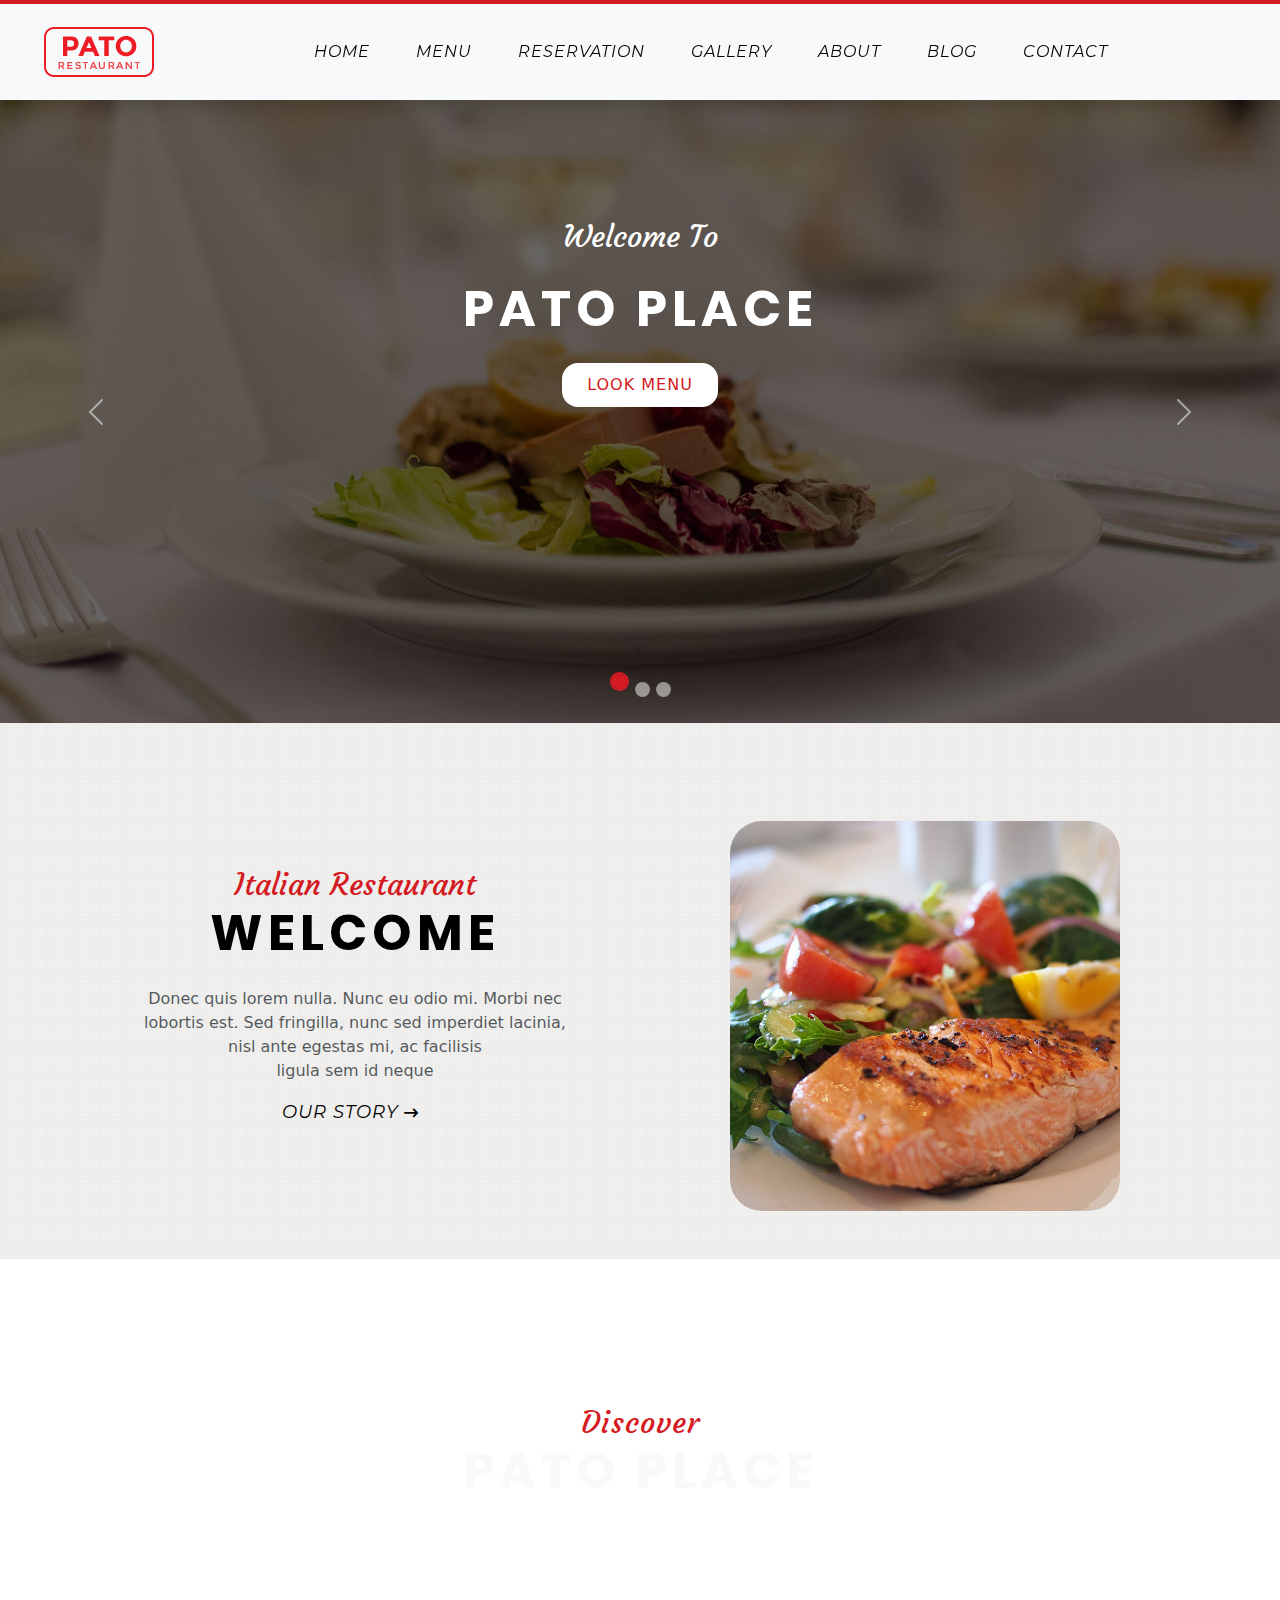
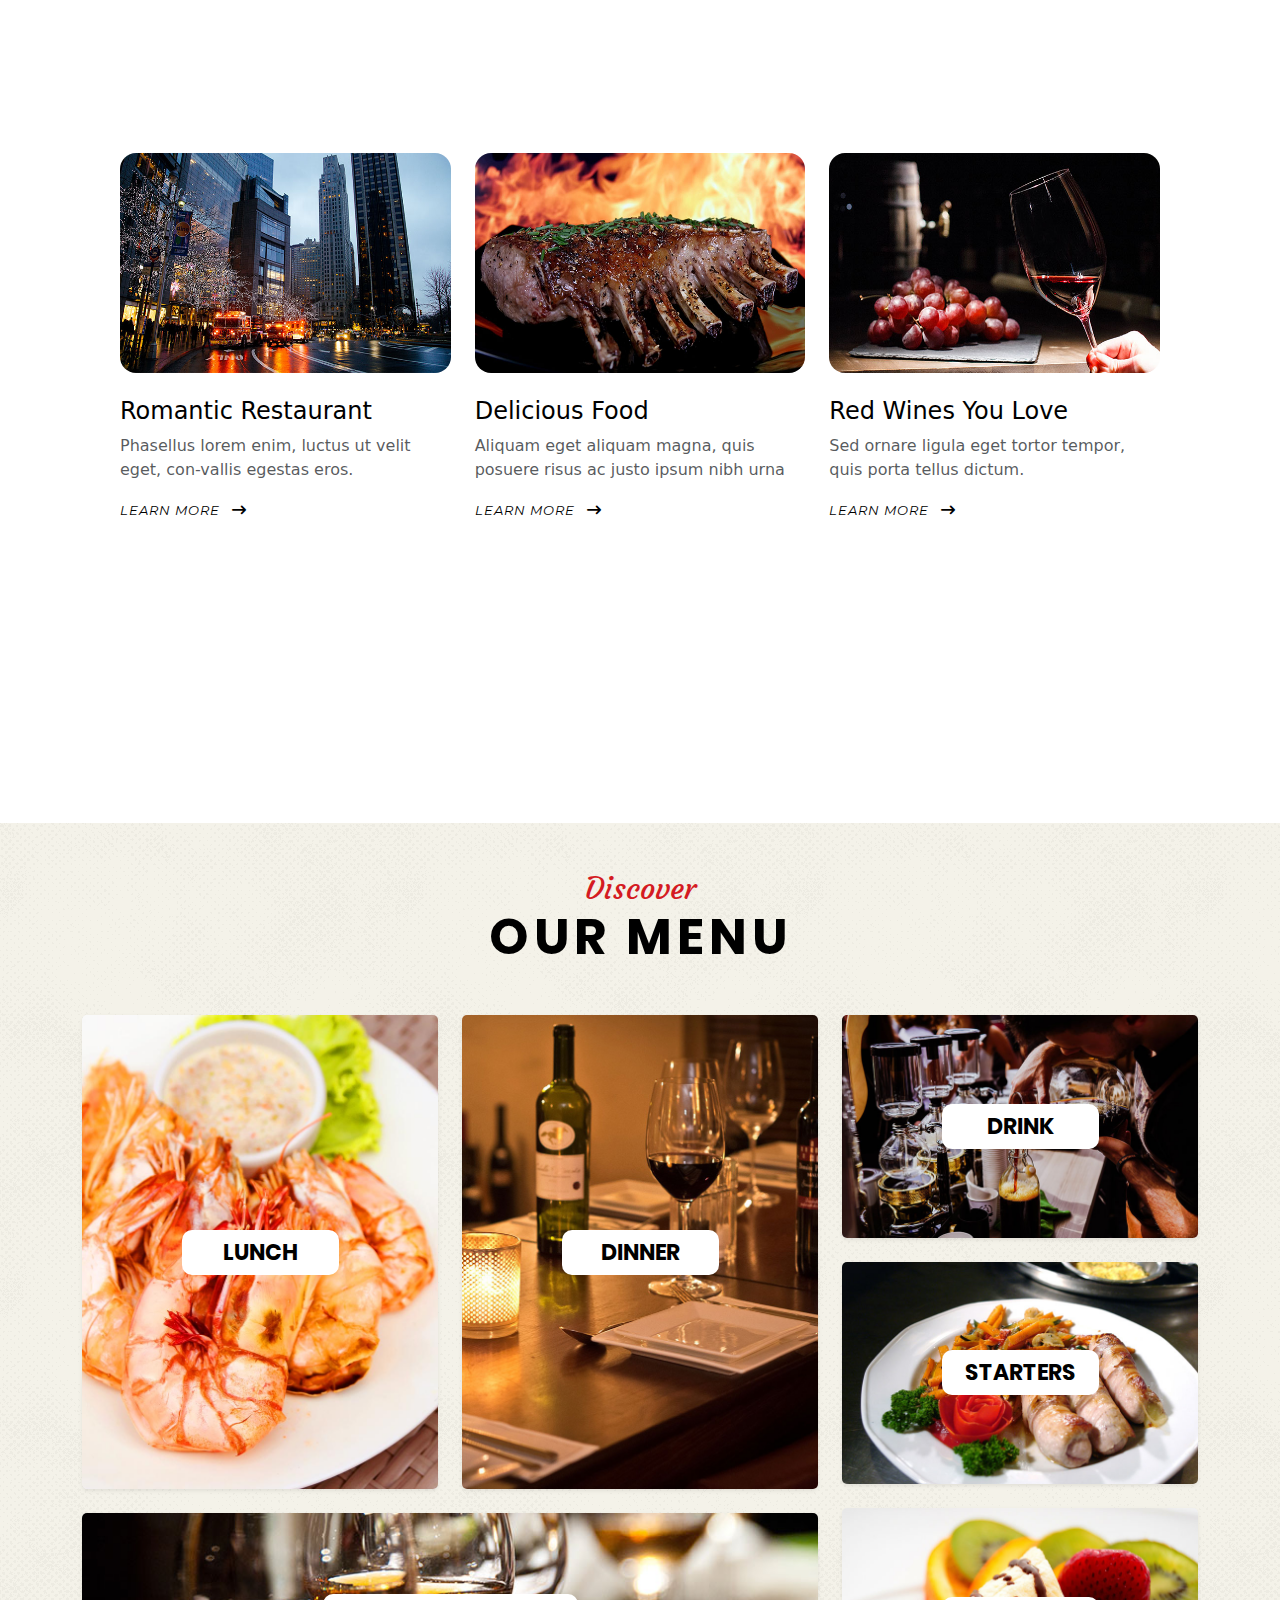
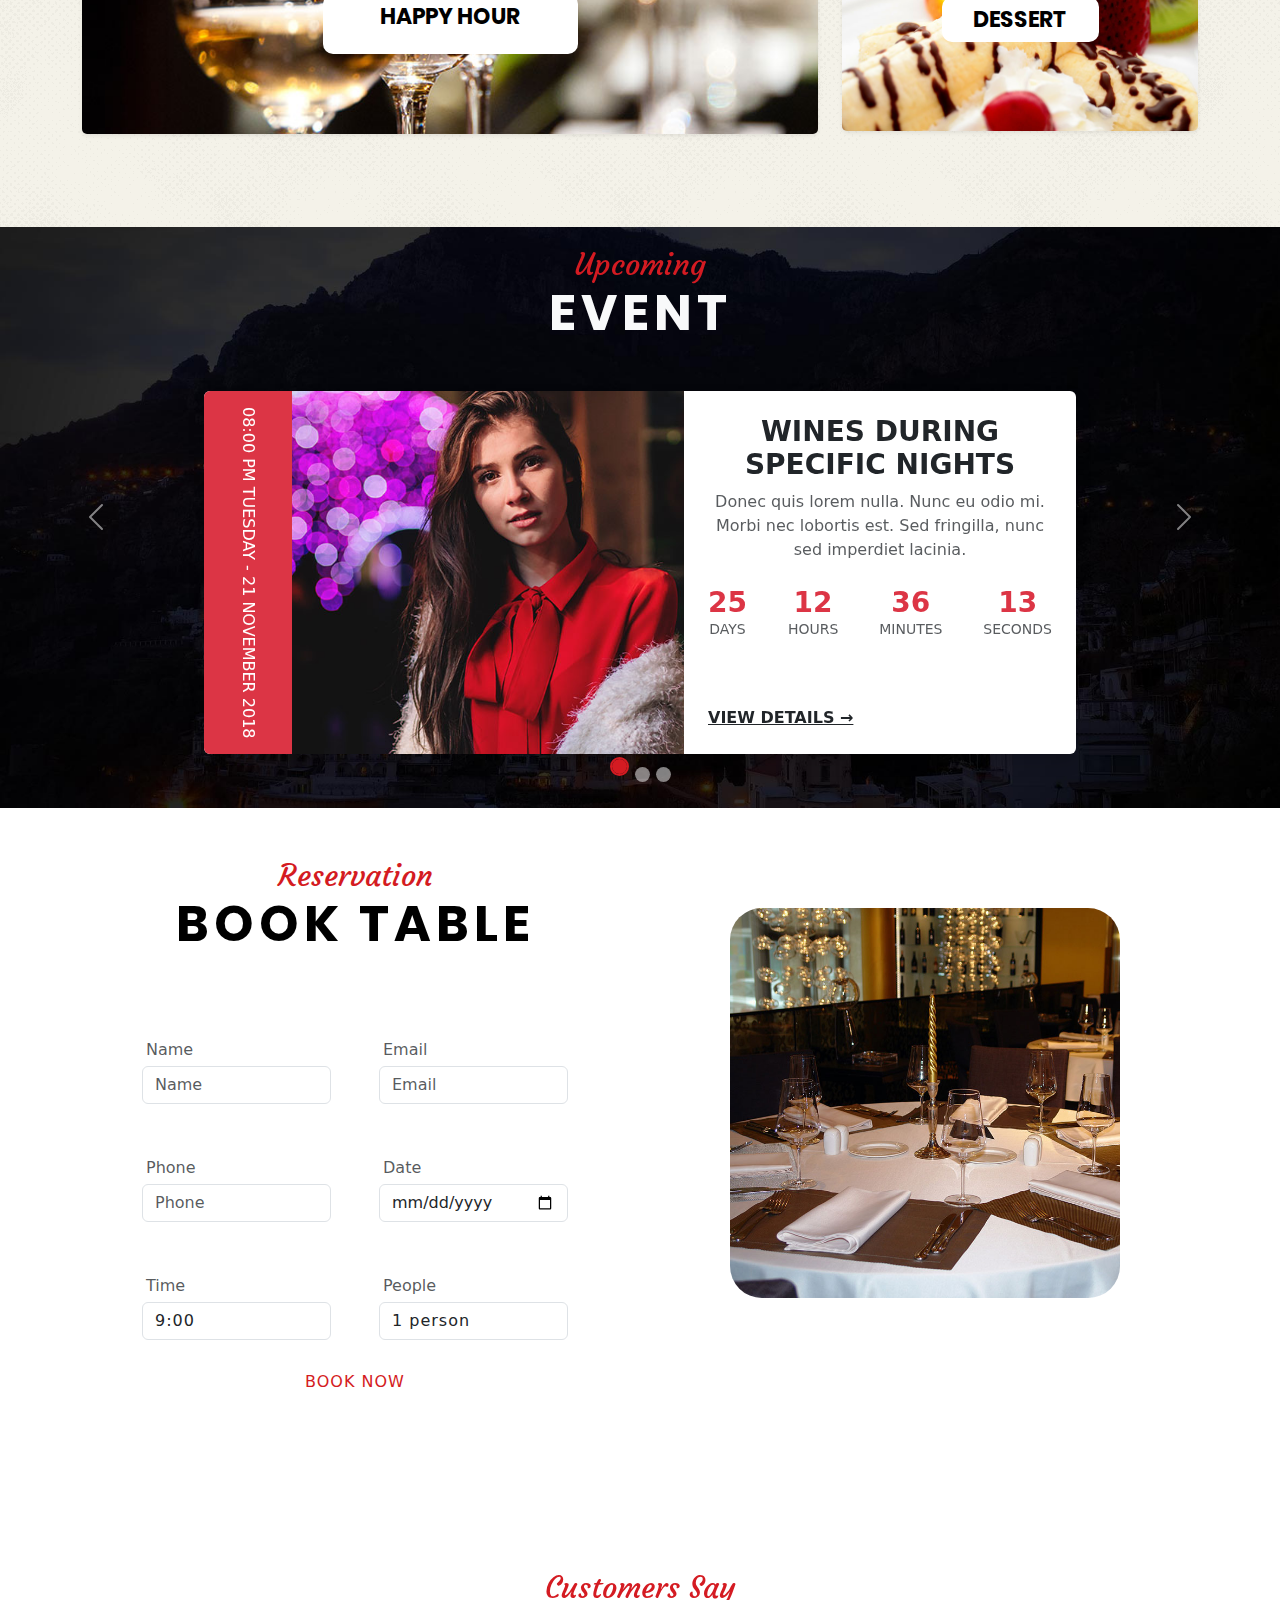
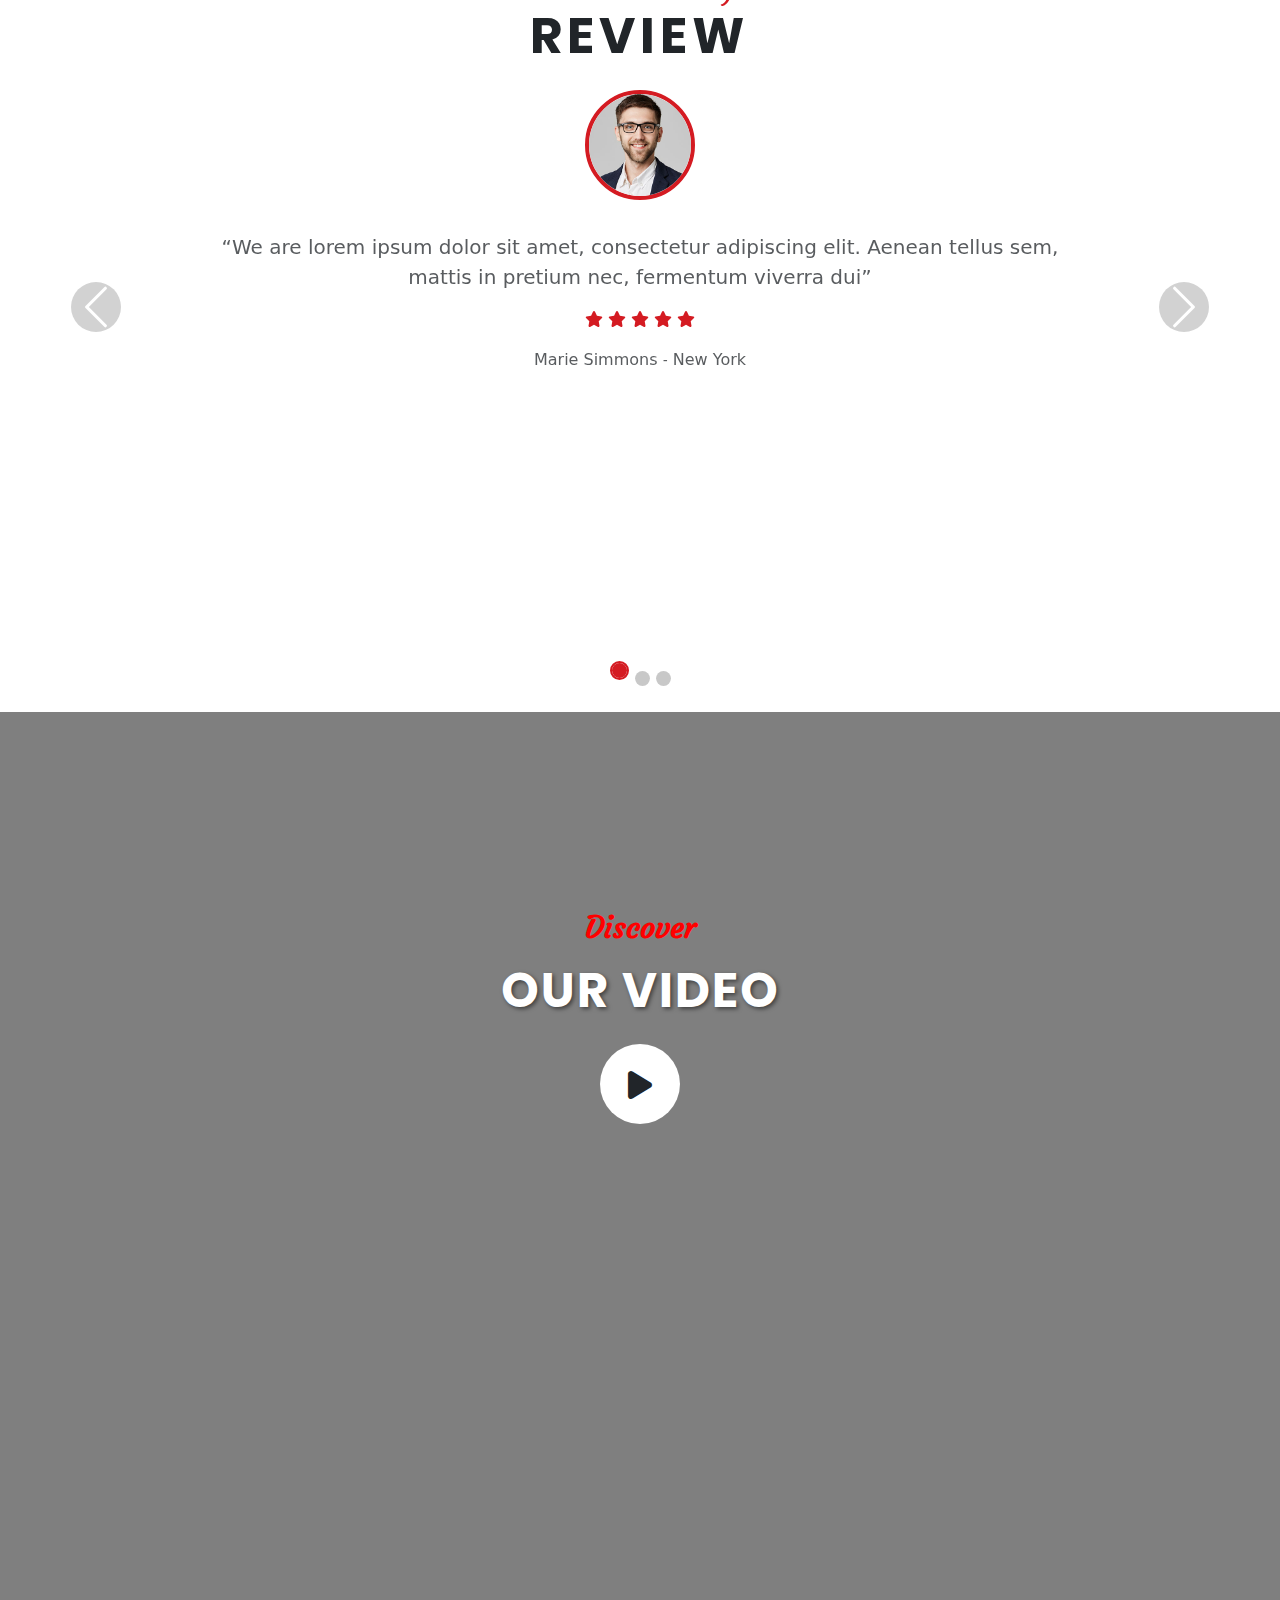
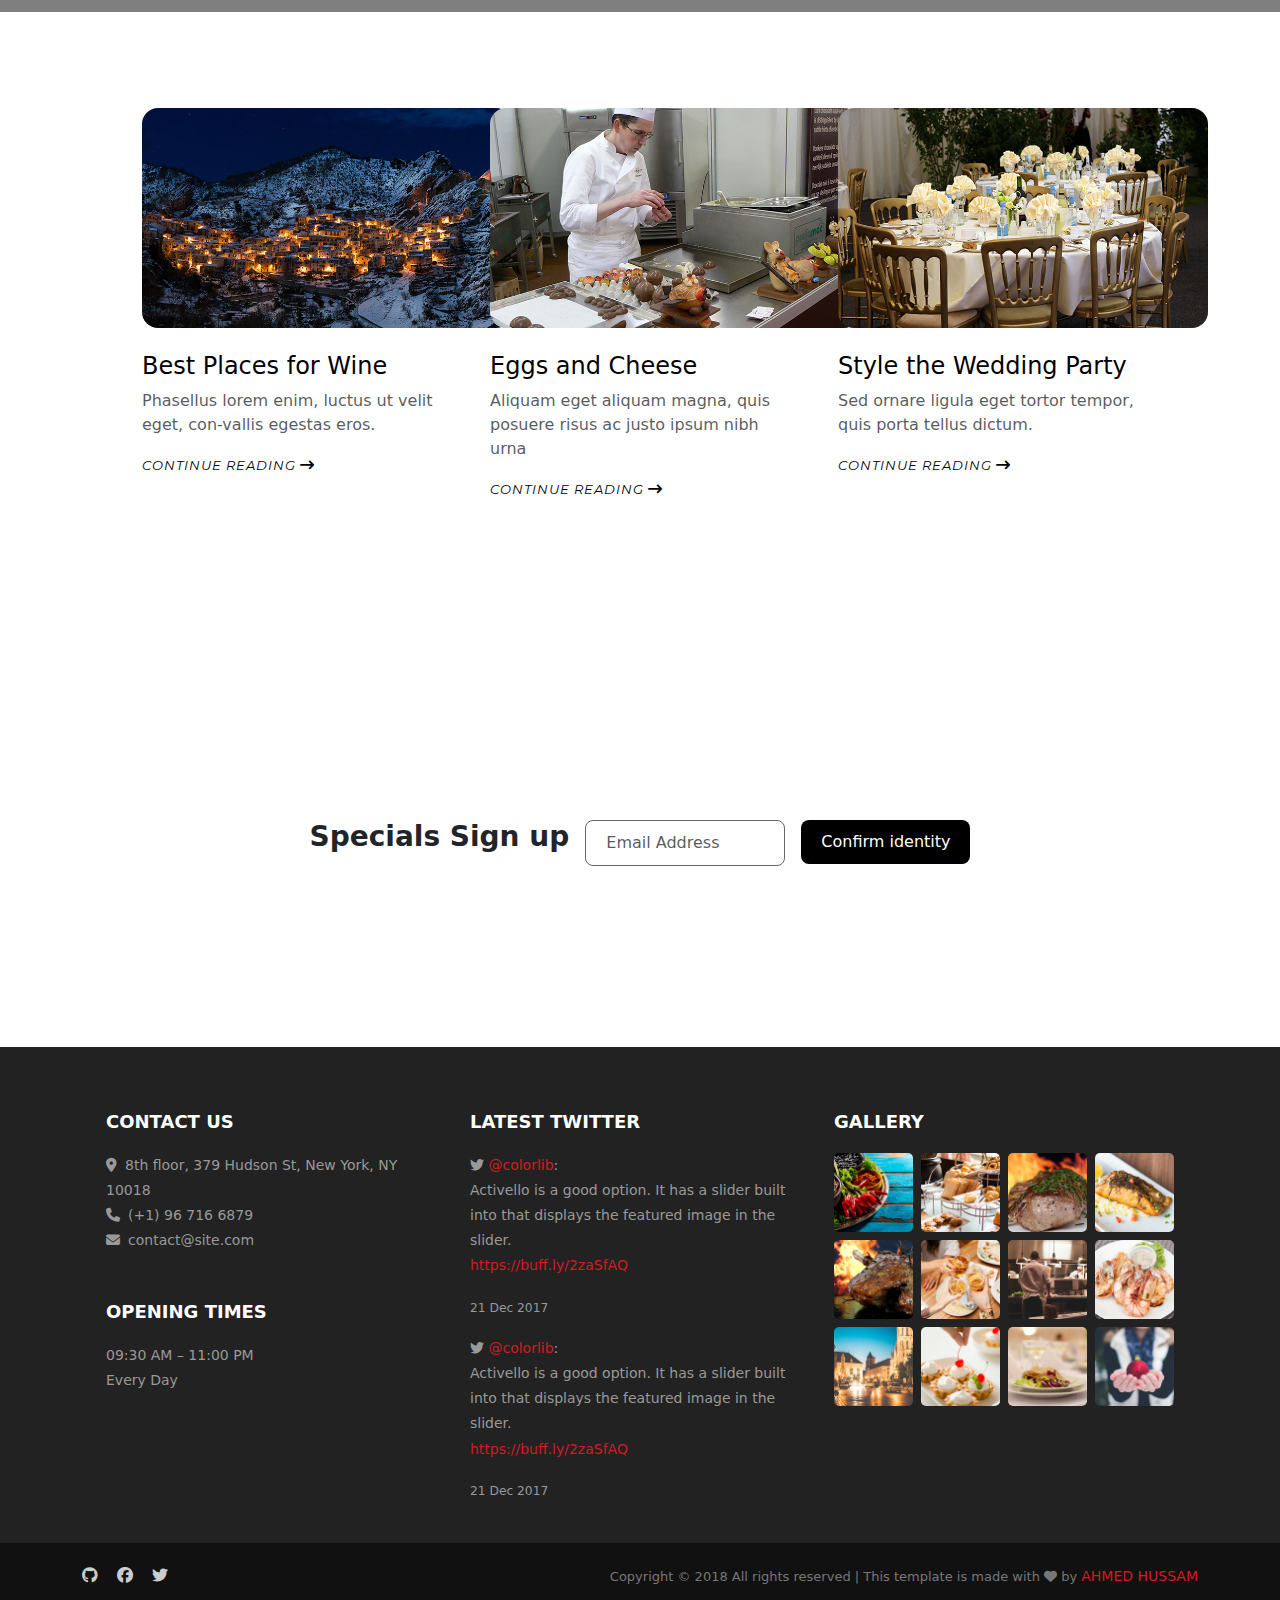
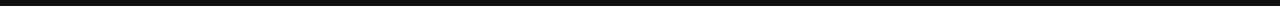
==== index.html @ 4e4f2057 "." ====
<!DOCTYPE html>
<html lang="en">

<head>
    <meta charset="UTF-8">
    <meta name="viewport" content="width=device-width, initial-scale=1.0">
    <title>home</title>
    <!-- Bootstrap CSS -->
    <link href="https://cdn.jsdelivr.net/npm/bootstrap@5.3.0-alpha3/dist/css/bootstrap.min.css" rel="stylesheet">
    <!-- Font Awesome CSS -->
    <link rel="stylesheet" href="https://cdnjs.cloudflare.com/ajax/libs/font-awesome/6.6.0/css/all.min.css">
    <!-- Custom CSS -->
    <link rel="stylesheet" href="style.css">
</head>

<body>
    <!-- start navbar -->
    <nav class="navbar navbar-expand-lg navbar-light bg-light shadow sticky-top p-3">
        <div class="container-fluid">
            <!-- Logo -->
            <a class="navbar-brand m-2 p-2" href="#">
                <img src="images/icons/logo2.png" class="img-fluid rounded-top" alt="Logo" />
            </a>
    
            <!-- Navbar Toggler -->
            <button class="navbar-toggler border-0 p-2 m-2 bg-light shadow rounded" type="button" data-bs-toggle="collapse"
                data-bs-target="#navbarNav" aria-controls="navbarNav" aria-expanded="false" aria-label="Toggle navigation">
                <span class="navbar-toggler-icon"></span>
            </button>
    
            <!-- Navbar Links -->
            <div class="collapse navbar-collapse p-lg-3" id="navbarNav">
                <ul class="navbar-nav mx-auto text-center">
                    <li class="nav-item">
                        <a class="nav-link active" aria-current="page" href="index.html">Home</a>
                    </li>
                    <li class="nav-item">
                        <a class="nav-link" href="#">Menu</a>
                    </li>
                    <li class="nav-item">
                        <a class="nav-link" href="reservation.html">Reservation</a>
                    </li>
                    <li class="nav-item">
                        <a class="nav-link" href="#">Gallery</a>
                    </li>
                    <li class="nav-item">
                        <a class="nav-link" href="about.html">About</a>
                    </li>
                    <li class="nav-item">
                        <a class="nav-link" href="#">Blog</a>
                    </li>
                    <li class="nav-item">
                        <a class="nav-link" href="contact.html">Contact</a>
                    </li>
                </ul>
            </div>
        </div>
    </nav>
    
    
    <!-- end navbar -->

    <!-- start header -->
    <div id="carouselExampleCaptions" class="carousel slide" data-bs-ride="carousel">
        <div class="carousel-indicators">
            <button type="button" data-bs-target="#carouselExampleCaptions" data-bs-slide-to="0" class="active"
                aria-current="true" aria-label="Slide 1"></button>
            <button type="button" data-bs-target="#carouselExampleCaptions" data-bs-slide-to="1"
                aria-label="Slide 2"></button>
            <button type="button" data-bs-target="#carouselExampleCaptions" data-bs-slide-to="2"
                aria-label="Slide 3"></button>
        </div>
        <div class="carousel-inner">
            <div class="carousel-item active">
                <img src="images/master-slides-01.jpg" class="d-block w-100 img-fluid" alt="...">
                <div class="carousel-caption mb-5" style="transform: translateY(-100%);">
                    <span class="tit2 text-white">Welcome to</span>
                    <h3 class="tit1 text-white mb-4 mt-4">PATO PLACE</h3>
                    <button class="head-btn">
                        Look Menu
                    </button>
                </div>
            </div>
            <div class="carousel-item">
                <img src="images/master-slides-02.jpg" class="d-block w-100 img-fluid" alt="...">
                <div class="carousel-caption mb-5" style="transform: translateY(-100%);">
                    <span class="tit2 text-white">Welcome to</span>
                    <h3 class="tit1 text-white mb-4 mt-4">PATO PLACE</h3>
                    <button class="head-btn">
                        Look Menu
                    </button>
                </div>
            </div>
            <div class="carousel-item">
                <img src="images/slide1-01.jpg" class="d-block w-100 img-fluid" alt="...">
                <div class="carousel-caption mb-5" style="transform: translateY(-100%);">
                    <span class="tit2 text-white">Welcome to</span>
                    <h3 class="tit1 text-white mb-4 mt-4">PATO PLACE</h3>
                    <button class="head-btn">
                        Look Menu
                    </button>
                </div>
            </div>
        </div>
        <button class="carousel-control-prev" type="button" data-bs-target="#carouselExampleCaptions"
            data-bs-slide="prev">
            <span class="carousel-control-prev-icon" aria-hidden="true"></span>
            <span class="visually-hidden">Previous</span>
        </button>
        <button class="carousel-control-next" type="button" data-bs-target="#carouselExampleCaptions"
            data-bs-slide="next">
            <span class="carousel-control-next-icon" aria-hidden="true"></span>
            <span class="visually-hidden">Next</span>
        </button>
    </div>
    
    
    
    <!-- end header -->

    <!-- welcome section -->

    <section id="welcome" class="section-padding p-5">
        <div class="container">
            <div class="row g-4">
                <div class="col-md-6 col-lg-6 col-12">
                    <div class="welcome-text mt-5 p-5 text-center">
                        <span class="tit2">Italian Restaurant</span>
                        <h3 class="tit1">Welcome</h3>
                        <p class="mt-4 text-muted">Donec quis lorem nulla. Nunc eu odio mi. Morbi nec lobortis est. Sed
                            fringilla, nunc sed imperdiet lacinia, nisl ante egestas mi, ac facilisis <br> ligula sem id
                            neque</p>
                        <a class="txt4" href="#">
                            Our Story
                            <i class="fa fa-long-arrow-right m-l-10" aria-hidden="true"></i>
                        </a>
                    </div>
                </div>
                <div class="col-md-6 col-lg-6 col-12">
                    <img src="images/our-story-01.jpg" class="welcome-img img-fluid" alt="">
                </div>
            </div>
        </div>
    </section>
    
    <!-- end welcome section -->

    <!-- discover pato place -->

    <section id="discover-patoplace" class=" section-padding ">
        <div class="container">
            <div class="row g-4 ">
                <div class="col-lg-6 col-lg-6 col-lg-12">
                    <div class="discover-patoplace-text mt-5 m-5 p-5 text-center">
                        <span class="tit2">Discover</span>
                        <h3 class="tit1 text-light">Pato Place</h3>
                    </div>
                </div>
            </div>
        </div>
    </section>
    <!-- end discover pato place -->

    <!-- content intro -->
    <section id="content-intro" class="py-5 mb-5">
        <div class="container">
            <div class="row g-4">
                <!-- First Column -->
                <div class="col-lg-4 col-md-6">
                    <img src="images/intro-01.jpg" alt="" class="img-intro img-fluid">
                    <a href="#" class="text-decoration-none">
                        <h4 class="mt-4">Romantic Restaurant</h4>
                    </a>
                    <p class="text-muted">Phasellus lorem enim, luctus ut velit eget, con-vallis egestas eros.</p>
                    <a class="txt4 text-decoration-none" href="#">
                        Learn more
                        <i class="fa fa-long-arrow-right ms-2" aria-hidden="true"></i>
                    </a>
                </div>
    
                <!-- Second Column -->
                <div class="col-lg-4 col-md-6">
                    <img src="images/intro-02.jpg" alt="" class="img-intro img-fluid">
                    <a href="#" class="text-decoration-none">
                        <h4 class="mt-4">Delicious Food</h4>
                    </a>
                    <p class="text-muted">Aliquam eget aliquam magna, quis posuere risus ac justo ipsum nibh urna</p>
                    <a class="txt4 text-decoration-none" href="#">
                        Learn more
                        <i class="fa fa-long-arrow-right ms-2" aria-hidden="true"></i>
                    </a>
                </div>
    
                <!-- Third Column -->
                <div class="col-lg-4 col-md-6">
                    <img src="images/intro-04.jpg" alt="" class="img-intro img-fluid">
                    <a href="#" class="text-decoration-none">
                        <h4 class="mt-4">Red Wines You Love</h4>
                    </a>
                    <p class="text-muted">Sed ornare ligula eget tortor tempor, quis porta tellus dictum.</p>
                    <a class="txt4 text-decoration-none" href="#">
                        Learn more
                        <i class="fa fa-long-arrow-right ms-2" aria-hidden="true"></i>
                    </a>
                </div>
            </div>
        </div>
    </section>
    
    
    <!-- Our Menu Section -->
    <section id="our-menu" class="py-5 bg-light">
        <div class="container">
            <!-- Section Title -->
            <div class="text-center mb-5">
                <span class="tit2">Discover</span>
                <h3 class="tit1">OUR MENU</h3>
            </div>
    
            <!-- Menu Items Grid -->
            <div class="row g-4">
                <!-- First Column: Tall cards and a wide card -->
                <div class="col-lg-8 col-12">
                    <div class="row g-4">
                        <!-- Tall Card 1 -->
                        <div class="col-md-6 col-12">
                            <div class="card shadow-sm tall-card">
                                <img src="images/our-menu-01.jpg" class="card-img img-fluid" alt="Dish 1">
                                <div class="card-img-overlay">
                                    <a href="#!" class="btn discover-btn">Lunch</a>
                                </div>
                            </div>
                        </div>
                        <!-- Tall Card 2 -->
                        <div class="col-md-6 col-12">
                            <div class="card shadow-sm tall-card">
                                <img src="images/our-menu-05.jpg" class="card-img img-fluid" alt="Dish 2">
                                <div class="card-img-overlay">
                                    <a href="#!" class="btn discover-btn">Dinner</a>
                                </div>
                            </div>
                        </div>
                        <!-- Wide Card (Card 3) -->
                        <div class="col-12">
                            <div class="card shadow-sm wide-card">
                                <img src="images/our-menu-13.jpg" class="card-img img-fluid" alt="Dish 3">
                                <div class="card-img-overlay">
                                    <a href="#!" class="btn discover-btn1">Happy Hour</a>
                                </div>
                            </div>
                        </div>
                    </div>
                </div>
    
                <!-- Second Column: Remaining Cards in a row -->
                <div class="col-lg-4 col-12">
                    <div class="row g-4">
                        <!-- Card 4 -->
                        <div class="col-12">
                            <div class="card shadow-sm">
                                <img src="images/our-menu-08.jpg" class="card-img img-fluid" alt="Dish 4">
                                <div class="card-img-overlay">
                                    <a href="#!" class="btn discover-btn">Drink</a>
                                </div>
                            </div>
                        </div>
                        <!-- Card 5 -->
                        <div class="col-12">
                            <div class="card shadow-sm">
                                <img src="images/our-menu-10.jpg" class="card-img img-fluid" alt="Dish 5">
                                <div class="card-img-overlay">
                                    <a href="#!" class="btn discover-btn">Starters</a>
                                </div>
                            </div>
                        </div>
                        <!-- Card 6 -->
                        <div class="col-12">
                            <div class="card shadow-sm mb-5">
                                <img src="images/our-menu-16.jpg" class="card-img img-fluid" alt="Dish 6">
                                <div class="card-img-overlay">
                                    <a href="#!" class="btn discover-btn">Dessert</a>
                                </div>
                            </div>
                        </div>
                    </div>
                </div>
            </div>
        </div>
    </section>
    
    
    <!-- end Our Menu Section -->

    <!-- start our slider -->
    <div id="carouselExampleIndicators" class="carousel slide" data-bs-ride="carousel">
        <div class="carousel-indicators">
            <button type="button" data-bs-target="#carouselExampleIndicators" data-bs-slide-to="0" class="active"
                aria-current="true" aria-label="Slide 1"></button>
            <button type="button" data-bs-target="#carouselExampleIndicators" data-bs-slide-to="1"
                aria-label="Slide 2"></button>
            <button type="button" data-bs-target="#carouselExampleIndicators" data-bs-slide-to="2"
                aria-label="Slide 3"></button>
        </div>
        <div class="carousel-inner">
            <div class="carousel-item active">
                <div class="carousel-caption d-none d-md-block" style="top: 0; transform: translateY(1);">
                    <sapn class="tit2">upcoming</sapn>
                    <h3 class="tit1 text-light">event</h3>


                    <div class="container my-5">
                        <div class="row g-0 bg-white shadow rounded overflow-hidden">
                            <!-- Date Section -->
                            <div class="col-auto d-flex align-items-center bg-danger text-white p-3"
                                style="writing-mode: vertical-rl; text-align: center;">
                                <p class="mb-0 text-uppercase">08:00 PM Tuesday - 21 November 2018</p>
                            </div>

                            <!-- Image and Content Section -->
                            <div class="col d-md-flex">
                                <!-- Event Image -->
                                <div class="col-md-6">
                                    <img src="images/event-01.jpg" alt="Event Image"
                                        class="img-fluid h-100 w-100 object-fit-cover">
                                </div>

                                <!-- Event Details -->
                                <div class="col-md-6 p-4 d-flex flex-column">
                                    <h3 class="fw-bold text-dark">WINES DURING SPECIFIC NIGHTS</h3>
                                    <p class="text-muted mb-4">
                                        Donec quis lorem nulla. Nunc eu odio mi. Morbi nec lobortis est. Sed fringilla,
                                        nunc sed imperdiet lacinia.
                                    </p>

                                    <!-- Countdown Section -->
                                    <div class="d-flex justify-content-between mb-4">
                                        <div class="text-center">
                                            <span class="h3 fw-bold text-danger">25</span>
                                            <p class="small text-uppercase text-muted mb-0">Days</p>
                                        </div>
                                        <div class="text-center">
                                            <span class="h3 fw-bold text-danger">12</span>
                                            <p class="small text-uppercase text-muted mb-0">Hours</p>
                                        </div>
                                        <div class="text-center">
                                            <span class="h3 fw-bold text-danger">36</span>
                                            <p class="small text-uppercase text-muted mb-0">Minutes</p>
                                        </div>
                                        <div class="text-center">
                                            <span class="h3 fw-bold text-danger">13</span>
                                            <p class="small text-uppercase text-muted mb-0">Seconds</p>
                                        </div>
                                    </div>

                                    <!-- View Details Button -->
                                    <a href="#" class="fw-bold text-dark text-uppercase mt-auto align-self-start">View
                                        Details →</a>
                                </div>
                            </div>
                        </div>
                    </div>


                </div>
                <img src="images/bg-event-01.jpg" class="d-block w-100" alt="...">
            </div>
            <div class="carousel-item">
                <div class="carousel-caption d-none d-md-block" style="top: 0; transform: translateY(0);">
                    <sapn class="tit2">upcoming</sapn>
                    <h3 class="tit1 text-light">event</h3>


                    <div class="container my-5">
                        <div class="row g-0 bg-white shadow rounded overflow-hidden">
                            <!-- Date Section -->
                            <div class="col-auto d-flex align-items-center bg-danger text-white p-3"
                                style="writing-mode: vertical-rl; text-align: center;">
                                <p class="mb-0 text-uppercase">08:00 PM Tuesday - 21 November 2018</p>
                            </div>

                            <!-- Image and Content Section -->
                            <div class="col d-md-flex">
                                <!-- Event Image -->
                                <div class="col-md-6">
                                    <img src="images/event-02.jpg" alt="Event Image"
                                        class="img-fluid h-100 w-100 object-fit-cover">
                                </div>

                                <!-- Event Details -->
                                <div class="col-md-6 p-4 d-flex flex-column">
                                    <h3 class="fw-bold text-dark">WINES DURING SPECIFIC NIGHTS</h3>
                                    <p class="text-muted mb-4">
                                        Donec quis lorem nulla. Nunc eu odio mi. Morbi nec lobortis est. Sed fringilla,
                                        nunc sed imperdiet lacinia.
                                    </p>

                                    <!-- Countdown Section -->
                                    <div class="d-flex justify-content-between mb-4">
                                        <div class="text-center">
                                            <span class="h3 fw-bold text-danger">25</span>
                                            <p class="small text-uppercase text-muted mb-0">Days</p>
                                        </div>
                                        <div class="text-center">
                                            <span class="h3 fw-bold text-danger">12</span>
                                            <p class="small text-uppercase text-muted mb-0">Hours</p>
                                        </div>
                                        <div class="text-center">
                                            <span class="h3 fw-bold text-danger">36</span>
                                            <p class="small text-uppercase text-muted mb-0">Minutes</p>
                                        </div>
                                        <div class="text-center">
                                            <span class="h3 fw-bold text-danger">13</span>
                                            <p class="small text-uppercase text-muted mb-0">Seconds</p>
                                        </div>
                                    </div>

                                    <!-- View Details Button -->
                                    <a href="#" class="fw-bold text-dark text-uppercase mt-auto align-self-start">View
                                        Details →</a>
                                </div>
                            </div>
                        </div>
                    </div>


                </div>
                <img src="images/bg-event-02.jpg" class="d-block w-100" alt="...">
            </div>
            <div class="carousel-item">
                <div class="carousel-caption d-none d-md-block" style="top: 0; transform: translateY(0);">
                    <sapn class="tit2">upcoming</sapn>
                    <h3 class="tit1 text-light">event</h3>


                    <div class="container my-5">
                        <div class="row g-0 bg-white shadow rounded overflow-hidden">
                            <!-- Date Section -->
                            <div class="col-auto d-flex align-items-center bg-danger text-white p-3"
                                style="writing-mode: vertical-rl; text-align: center;">
                                <p class="mb-0 text-uppercase">08:00 PM Tuesday - 21 November 2018</p>
                            </div>

                            <!-- Image and Content Section -->
                            <div class="col d-md-flex">
                                <!-- Event Image -->
                                <div class="col-md-6">
                                    <img src="images/event-06.jpg" alt="Event Image"
                                        class="img-fluid h-100 w-100 object-fit-cover">
                                </div>

                                <!-- Event Details -->
                                <div class="col-md-6 p-4 d-flex flex-column">
                                    <h3 class="fw-bold text-dark">WINES DURING SPECIFIC NIGHTS</h3>
                                    <p class="text-muted mb-4">
                                        Donec quis lorem nulla. Nunc eu odio mi. Morbi nec lobortis est. Sed fringilla,
                                        nunc sed imperdiet lacinia.
                                    </p>

                                    <!-- Countdown Section -->
                                    <div class="d-flex justify-content-between mb-4">
                                        <div class="text-center">
                                            <span class="h3 fw-bold text-danger">25</span>
                                            <p class="small text-uppercase text-muted mb-0">Days</p>
                                        </div>
                                        <div class="text-center">
                                            <span class="h3 fw-bold text-danger">12</span>
                                            <p class="small text-uppercase text-muted mb-0">Hours</p>
                                        </div>
                                        <div class="text-center">
                                            <span class="h3 fw-bold text-danger">36</span>
                                            <p class="small text-uppercase text-muted mb-0">Minutes</p>
                                        </div>
                                        <div class="text-center">
                                            <span class="h3 fw-bold text-danger">13</span>
                                            <p class="small text-uppercase text-muted mb-0">Seconds</p>
                                        </div>
                                    </div>

                                    <!-- View Details Button -->
                                    <a href="#" class="fw-bold text-dark text-uppercase mt-auto align-self-start">View
                                        Details →</a>
                                </div>
                            </div>
                        </div>
                    </div>


                </div>
                <img src="images/bg-event-04.jpg" class="d-block w-100" alt="...">
            </div>
        </div>
        <button class="carousel-control-prev" type="button" data-bs-target="#carouselExampleIndicators"
            data-bs-slide="prev">
            <span class="carousel-control-prev-icon" aria-hidden="true"></span>
            <span class="visually-hidden">Previous</span>
        </button>
        <button class="carousel-control-next" type="button" data-bs-target="#carouselExampleIndicators"
            data-bs-slide="next">
            <span class="carousel-control-next-icon" aria-hidden="true"></span>
            <span class="visually-hidden">Next</span>
        </button>
    </div>

    <!-- booking -->
    <section id="booking">
        <div class="container">
            <div class="row">
                <div class="col-md-6 col-lg-6 col-sm-12">
                    <div class="welcome-text text-center">
                        <span class="tit2">Reservation</span>
                        <h3 class="tit1">Book table</h3>
                    </div>
                    <form action="#" method="post" class="p-5">
                        <div class="row">
                            <div class="col-md-6 p-4">
                                <label class="text-muted m-1" for="name"> Name </label>
                                <input type="text" class="form-control" id="name" placeholder="Name">
                            </div>
                            <div class="col-md-6 p-4">
                                <label class="text-muted m-1" for="email"> Email </label>
                                <input type="email" class="form-control" id="email" placeholder="Email">
                            </div>
                        </div>
                        <div class="row">
                            <div class="col-md-6 p-4">
                                <label class="text-muted m-1" for="phone"> Phone </label>
                                <input type="text" class="form-control" id="phone" placeholder="Phone">
                            </div>
                            <div class="col-md-6 p-4">
                                <label class="text-muted m-1" for="date"> Date </label>
                                <input type="date" class="form-control" id="date" placeholder="Date">
                            </div>
                        </div>
                        <div class="row">
                            <div class="col-md-6 p-4">
                                <label class="text-muted m-1" for="time"> Time </label>
                                <select name="guest" id="guest" class="form-control">
                                    <option value="9:00">9:00</option>
                                    <option value="9:30">9:30</option>
                                    <option value="10:00">10:00</option>
                                    <option value="10:30">10:30</option>
                                    <option value="11:00">11:00</option>
                                    <option value="11:30">11:30</option>
                                    <option value="12:00">12:00</option>
                                    <option value="12:30">12:30</option>
                                    <option value="13:00">13:00</option>
                                    <option value="13:30">13:30</option>
                                    <option value="14:00">14:00</option>
                                    <option value="14:30">14:30</option>
                                    <option value="15:00">15:00</option>
                                    <option value="15:30">15:30</option>
                                    <option value="16:00">16:00</option>
                                    <option value="16:30">16:30</option>
                                    <option value="17:00">17:00</option>
                                    <option value="17:30">17:30</option>
                                    <option value="18:00">18:00</option>
                                </select>
                            </div>
                            <div class="col-md-6 p-4">
                                <label class="text-muted m-1" for="guest">People</label>
                                <select name="guest" id="guest" class="form-control">
                                    <option value="1 person"> 1 person</option>
                                    <option value="2 persons">2 persons</option>
                                    <option value="3 persons">3 persons</option>
                                    <option value="4 persons">4 persons</option>
                                    <option value="5 persons">5 persons</option>
                                    <option value="6 persons">6 persons</option>
                                    <option value="7 persons">7 persons</option>
                                    <option value="8 persons">8 persons</option>
                                    <option value="9 persons">9 persons</option>
                                    <option value="10 persons">10 persons</option>
                                    <option value="11 persons">11 persons</option>
                                    <option value="12 persons">12 persons</option>
                                </select>
                            </div>
                        </div>
                        <div class="row g-4">
                            <button class="head-btn w-50 m-auto">
                                book now
                            </button>
                        </div>
                    </form>
                </div>
                <div class="col-md-6 col-lg-6 col-sm-12">
                    <img src="images/booking-01.jpg" class="welcome-img" alt="">
                </div>
            </div>
        </div>
    </section>
    <!-- end booking section -->

    <!-- review section -->

    <div id="carouselExampleReview" class="carousel slide" data-bs-ride="carousel">
        <div class="carousel-indicators">
            <button type="button" data-bs-target="#carouselExampleReview" data-bs-slide-to="0" class="active"
                aria-current="true" aria-label="Slide 1"></button>
            <button type="button" data-bs-target="#carouselExampleReview" data-bs-slide-to="1"
                aria-label="Slide 2"></button>
            <button type="button" data-bs-target="#carouselExampleReview" data-bs-slide-to="2"
                aria-label="Slide 3"></button>
        </div>
        <div class="carousel-inner mt-5">
            <div class="carousel-item active">
                <div class="carousel-caption" style="top: 0; transform: translateY(0);">
                    <span class="tit2">Customers Say</span>
                    <h3 class="tit1 text-dark">Review</h3>
                    <img src="images/avatar-01.jpg" alt="" class="rounded-circle review-img m-3 img-fluid">
                    <p class="text-muted m-3">
                        “We are lorem ipsum dolor sit amet, consectetur adipiscing elit. Aenean tellus sem, mattis in
                        pretium nec, fermentum viverra dui”
                    </p>
                    <div>
                        <i class="fa fa-star p-l-1" aria-hidden="true"></i>
                        <i class="fa fa-star p-l-1" aria-hidden="true"></i>
                        <i class="fa fa-star p-l-1" aria-hidden="true"></i>
                        <i class="fa fa-star p-l-1" aria-hidden="true"></i>
                        <i class="fa fa-star p-l-1" aria-hidden="true"></i>
                    </div>
                    <div class="text-muted mt-3">
                        Marie Simmons ˗ New York
                    </div>
                </div>
                <img src="images/icons/video-16-9.jpg" alt="" class="d-block w-100 img-fluid">
            </div>
            <div class="carousel-item">
                <div class="carousel-caption" style="top: 0; transform: translateY(0);">
                    <span class="tit2">Upcoming</span>
                    <h3 class="tit1 text-dark">Event</h3>
                    <img src="images/avatar-04.jpg" alt="" class="rounded-circle review-img m-3 img-fluid">
                    <p class="text-muted m-3">
                        “We are lorem ipsum dolor sit amet, consectetur adipiscing elit. Aenean tellus sem, mattis in
                        pretium nec, fermentum viverra dui”
                    </p>
                    <div>
                        <i class="fa fa-star p-l-1" aria-hidden="true"></i>
                        <i class="fa fa-star p-l-1" aria-hidden="true"></i>
                        <i class="fa fa-star p-l-1" aria-hidden="true"></i>
                        <i class="fa fa-star p-l-1" aria-hidden="true"></i>
                        <i class="fa fa-star p-l-1" aria-hidden="true"></i>
                    </div>
                    <div class="text-muted mt-3">
                        Marie Simmons ˗ New York
                    </div>
                </div>
                <img src="images/icons/video-16-9.jpg" alt="" class="d-block w-100 img-fluid">
            </div>
            <div class="carousel-item">
                <div class="carousel-caption" style="top: 0; transform: translateY(0);">
                    <span class="tit2">Upcoming</span>
                    <h3 class="tit1 text-dark">Event</h3>
                    <img src="images/avatar-05.jpg" alt="" class="rounded-circle review-img m-3 img-fluid">
                    <p class="text-muted m-3">
                        “We are lorem ipsum dolor sit amet, consectetur adipiscing elit. Aenean tellus sem, mattis in
                        pretium nec, fermentum viverra dui”
                    </p>
                    <div>
                        <i class="fa fa-star p-l-1" aria-hidden="true"></i>
                        <i class="fa fa-star p-l-1" aria-hidden="true"></i>
                        <i class="fa fa-star p-l-1" aria-hidden="true"></i>
                        <i class="fa fa-star p-l-1" aria-hidden="true"></i>
                        <i class="fa fa-star p-l-1" aria-hidden="true"></i>
                    </div>
                    <div class="text-muted mt-3">
                        Marie Simmons ˗ New York
                    </div>
                </div>
                <img src="images/icons/video-16-9.jpg" alt="" class="d-block w-100 img-fluid">
            </div>
        </div>
        <button class="carousel-control-prev" type="button" data-bs-target="#carouselExampleReview"
            data-bs-slide="prev">
            <span class="carousel-control-prev-icon" aria-hidden="true"></span>
            <span class="visually-hidden">Previous</span>
        </button>
        <button class="carousel-control-next" type="button" data-bs-target="#carouselExampleReview"
            data-bs-slide="next">
            <span class="carousel-control-next-icon" aria-hidden="true"></span>
            <span class="visually-hidden">Next</span>
        </button>
    </div>
    
    <!-- end reviw -->

    <!-- start our video -->
    <section class="section-video text-center position-relative p-5">
        <div class="overlay"></div>
        <div class="container position-relative text-white">
            <div class="row justify-content-center align-items-center">
                <div class="content-video">
                    <span class="tit2 d-block mb-3" style="color: #f00; font-weight: bold;">
                        Discover
                    </span>
                    <h3 class="tit4 text-uppercase font-weight-bold mb-4" style="font-size: 3rem;">
                        Our Video
                    </h3>
                    <div class="btn-play" data-bs-toggle="modal" data-bs-target="#videoModal">
                        <i class="fa fa-play fs-2 text-dark"></i>
                    </div>

                    <!-- Modal -->
                    <div class="modal fade" id="videoModal" tabindex="-1" aria-labelledby="exampleModalLabel"
                    aria-hidden="true" data-mdb-backdrop="true" data-mdb-keyboard="true">
                        <div class="modal-dialog modal-dialog-centered modal-lg">
                            <div class="modal-content bg-dark">
                                <div class="modal-body p-0 position-relative">
                                    <!-- Close Button -->
                                    <button type="button" class="btn-close btn-close-white" data-bs-dismiss="modal" aria-label="Close"></button>
                                    <!-- Video -->
                                    <div class="ratio ratio-16x9">
                                        <div class="ratio ratio-16x9">
                                            <iframe
                                                id="videoIframe"
                                                src="https://www.youtube.com/embed/IGjE_zgs2Hw?autoplay=0&rel=0"
                                                title="YouTube video player" frameborder="0"
                                                allow="accelerometer; autoplay; clipboard-write; encrypted-media; gyroscope; picture-in-picture; web-share"
                                                allowfullscreen>
                                            </iframe>
                                        </div>

                                    </div>
                                </div>
                            </div>
                        </div>
                    </div>
                </div>
            </div>
        </div>
    </section>

    <!-- end our video -->


    <!-- start blog -->
    <section id="Blog">
        <div class="container m-5 p-5">
            <div class="row g-5 m-auto">
                <div class="col-md-4 p-t-30">
                    <img src="images/blog-01.jpg" alt="" class="img-blog">
                    <a href="#" class="text-decoration-none">
                        <h4 class="mt-4">
                            Best Places for Wine
                        </h4>
                    </a>
                    <p class="text-muted">Phasellus lorem enim, luctus ut velit eget, con-vallis egestas eros.</p>
                    <a class="txt4 text-decoration-none" href="#">

                        Continue Reading

                        <i class="fa fa-long-arrow-right m-l-10" aria-hidden="true"></i>
                    </a>
                </div>

                <div class="col-md-4 p-t-30">
                    <img src="images/blog-02.jpg" alt="" class="img-blog">
                    <a href="#" class="text-decoration-none">
                        <h4 class="mt-4">
                            Eggs and Cheese
                        </h4>
                    </a>
                    <p class="text-muted">Aliquam eget aliquam magna, quis posuere risus ac justo ipsum nibh urna</p>
                    <a class="txt4 text-decoration-none" href="#">

                        Continue Reading

                        <i class="fa fa-long-arrow-right m-l-10" aria-hidden="true"></i>
                    </a>
                </div>

                <div class="col-md-4 p-t-30">
                    <img src="images/blog-03.jpg" alt="" class="img-blog">
                    <a href="#" class="text-decoration-none">
                        <h4 class="mt-4">
                            Style the Wedding Party
                        </h4>
                    </a>
                    <p class="text-muted">Sed ornare ligula eget tortor tempor, quis porta tellus dictum.</p>
                    <a class="txt4 text-decoration-none text" href="#">

                        Continue Reading

                        <i class="fa fa-long-arrow-right m-l-10" aria-hidden="true"></i>
                    </a>
                </div>
            </div>
        </div>
    </section>
    <!-- end blog -->

    <!-- start sign up -->
    <div class="sign-up p-2">
        <form class="row g-3 m-5 p-3 text-center justify-content-center">
            <div class="col-auto">
                <span class="h3 fw-bold text-dark">
                    Specials Sign up
                </span>
            </div>
            <div class="col-auto">
                <label for="inputPassword2" class="visually-hidden">Email Address</label>
                <input type="email" class="form-control" id="inputPassword2" placeholder="Email Address">
            </div>
            <div class="col-auto">
                <button type="submit" class="btn btn-primary mb-3">Confirm identity</button>
            </div>
        </form>
    </div>
    <!-- end sign up -->


    <!-- Footer -->

    <footer>
        <div class="container">
            <div class="row g-4 p-4">
                <!-- Contact Us Section -->
                <div class="col-md-4">
                    <h4 class="text-uppercase">Contact Us</h4>
                    <ul class="list-unstyled">
                        <li><i class="fa fa-map-marker-alt me-2"></i>8th floor, 379 Hudson St, New York, NY 10018</li>
                        <li><i class="fa fa-phone me-2"></i>(+1) 96 716 6879</li>
                        <li><i class="fa fa-envelope me-2"></i>contact@site.com</li>
                    </ul>
                    <h4 class="mt-5 text-uppercase">Opening Times</h4>
                    <ul class="list-unstyled">
                        <li>09:30 AM – 11:00 PM</li>
                        <li>Every Day</li>
                    </ul>
                </div>

                <!-- Latest Twitter Section -->
                <div class="col-md-4">
                    <h4 class="text-uppercase">Latest Twitter</h4>
                    <p>
                        <i class="fa-brands fa-twitter"></i>
                        <a href="#">@colorlib</a>: <br> Activello is a good option. It has a slider built into that displays
                        the featured image in the slider. <br>
                        <a href="#">https://buff.ly/2zaSfAQ</a>
                    </p>
                    <p><small>21 Dec 2017</small></p>
                    <p>
                        <i class="fa-brands fa-twitter"></i>
                        <a href="#">@colorlib</a>: <br> Activello is a good option. It has a slider built into that displays
                        the featured image in the slider. <br>
                        <a href="#">https://buff.ly/2zaSfAQ</a>
                    </p>
                    <p><small>21 Dec 2017</small></p>
                </div>

                <!-- Gallery Section -->
                <div class="col-md-4">
                    <h4 class="text-uppercase">Gallery</h4>
                    <div class="row g-2 gallery">
                        <div class="col-3">
                            <img src="images/photo-gallery-thumb-01.jpg" alt="Gallery Image 1">
                        </div>
                        <div class="col-3">
                            <img src="images/photo-gallery-thumb-02.jpg" alt="Gallery Image 2">
                        </div>
                        <div class="col-3">
                            <img src="images/photo-gallery-thumb-03.jpg" alt="Gallery Image 3">
                        </div>
                        <div class="col-3">
                            <img src="images/photo-gallery-thumb-04.jpg" alt="Gallery Image 4">
                        </div>
                        <div class="col-3">
                            <img src="images/photo-gallery-thumb-05.jpg" alt="Gallery Image 1">
                        </div>
                        <div class="col-3">
                            <img src="images/photo-gallery-thumb-06.jpg" alt="Gallery Image 2">
                        </div>
                        <div class="col-3">
                            <img src="images/photo-gallery-thumb-07.jpg" alt="Gallery Image 3">
                        </div>
                        <div class="col-3">
                            <img src="images/photo-gallery-thumb-08.jpg" alt="Gallery Image 4">
                        </div>
                        <div class="col-3">
                            <img src="images/photo-gallery-thumb-09.jpg" alt="Gallery Image 5">
                        </div>
                        <div class="col-3">
                            <img src="images/photo-gallery-thumb-10.jpg" alt="Gallery Image 6">
                        </div>
                        <div class="col-3">
                            <img src="images/photo-gallery-thumb-11.jpg" alt="Gallery Image 7">
                        </div>
                        <div class="col-3">
                            <img src="images/photo-gallery-thumb-12.jpg" alt="Gallery Image 8">
                        </div>
                    </div>
                </div>
            </div>
        </div>

        <div class="end-footer ">
            <div class="container d-flex mt-1 align-items-center justify-content-between">
                <div class="social-icons">
                    <a href="#"><i class="fa-brands fa-github"></i></a>
                    <a href="#"><i class="fa-brands fa-facebook"></i></a>
                    <a href="#"><i class="fa-brands fa-twitter"></i></a>
                </div>
                <div>
                    Copyright © 2018 All rights reserved | This template is made with <i class="fa fa-heart"></i> by
                    <a href="https://colorlib.com" target="_blank">AHMED HUSSAM</a>
                </div>
            </div>
        </div>
    </footer>
    <!-- End Footer -->


    <!-- Back to Top Button -->
    <button class="backToTop btn btn-danger rounded-circle">
        <i class="fa fa-arrow-up"></i>
    </button>



    <!-- Bootstrap JS -->
    <script src="https://cdn.jsdelivr.net/npm/bootstrap@5.3.0-alpha3/dist/js/bootstrap.bundle.min.js"></script>
    <!-- Custom JS -->
    <script src="script.js"></script>
</body>
</html>
---- style.css ----
/* Font Faces */
@font-face {
    font-family: 'myfont';
    src: url(fonts/courgette/Courgette-Regular.ttf) format('truetype');
}

@font-face {
    font-family: 'Poppins';
    src: url(fonts/poppins/Poppins-Bold.ttf) format('truetype');
}

@font-face {
    font-family: 'Montserrat';
    src: url(fonts/montserrat/Montserrat-Italic.ttf) format('truetype');
}


/* Root Variables */
:root {
    --red-color: #d41b22;
    --white-color: #fff;
    --black-color: #000;
    --gray-color: #666666;
    --light-gray-color: #919191;
}

/* General Styles */
body {
    padding: 0;
    margin: 0;
    box-sizing: border-box;
}

/* Navbar Styles */

.navbar {
    z-index: 3 !important;
    height: 100px;
    border-top: solid 4px var(--red-color);

}

.navbar-nav>li>a {
    color: var(--black-color);
    font-weight: 400;
    text-transform: uppercase;
    transition: color 0.3s ease;
    font-size: 16px;
    letter-spacing: 1px;
    font-family: 'montserrat';
}

.navbar-nav>li>a:hover {
    color: var(--red-color) !important;
}

.navbar-nav {
    padding: 0 10px !important;
    gap: 30px;
}


@media (max-width: 991.98px) {
    .navbar-collapse {
        position: fixed; 
        top: 0;
        right: -100%; 
        width: 300px; 
        height: 100%; 
        background-color: #ffffff; 
        box-shadow: 0 4px 10px rgba(0, 0, 0, 0.2);
        transition: all 0.4s ease; 
        z-index: 1050;
    }

    /* عند ظهور القائمة */
    .navbar-collapse.show {
        right: 0; 
    }


    .navbar-toggler {
        position: absolute;
        top: 10px;
        right: 10px;
        z-index: 1060; 
    }
}






/* start haeder */
.head-btn {
    position: relative;
    display: inline-block;
    padding: 10px 25px;
    margin: 0;
    color: var(--red-color);
    background-color: var(--white-color);
    border: none;
    border-radius: 16px;
    cursor: pointer;
    transition: background-color 0.3s ease;
    font-size: 16px;
    letter-spacing: 1px;
    text-transform: uppercase;
}

.head-btn:hover {
    background-color: var(--red-color);
    color: var(--white-color);
}

@media (max-width: 900px) {
    .carousel-item {
        height: 89vh;
    }

    .carousel-item img {
        height: 100%;
        object-fit: cover;
    }

    .carousel-caption .bg-danger {
        font-size: 0.8rem;
        padding: 8px;
    }

    .carousel-caption .fw-bold {
        font-size: 1.2rem;
    }

    .carousel-caption .countdown div span {
        font-size: 1rem;
    }

    .carousel-caption .countdown div p {
        font-size: 0.7rem;
    }

    .carousel-caption a {
        font-size: 0.8rem;
    }
}

@media (max-width: 576px) {
    .carousel-caption {
        top: 70%;
        transform: translate(-50%, -70%);
    }

    .carousel-caption .tit1 {
        font-size: 1.2rem;
    }

    .carousel-caption .tit2 {
        font-size: 0.8rem;
    }

    .carousel-caption .bg-danger {
        font-size: 0.7rem;
    }

    .carousel-caption .fw-bold {
        font-size: 1rem;
    }

    .carousel-caption .countdown div span {
        font-size: 0.8rem;
    }

    .carousel-caption .countdown div p {
        font-size: 0.6rem;
    }

    .carousel-caption a {
        font-size: 0.7rem;
    }
}




/* end haeder */


/* start welcome section */

#welcome {
    background-image: url(images/icons/pattern1.png);
    background-repeat: repeat;
}

.welcome-img {
    width: 390px;
    height: 390px;
    margin: 50px auto 0;
    border-radius: 32px;
    overflow: hidden;
    display: flex;
    align-items: center;
    justify-content: center;
    transition: transform 0.3s ease;
}

.welcome-img:hover {
    transform: scale(1.05);
    transition: transform 0.3s ease;
}

.welcome-text .txt4 {
    color: var(--black-color);
    border: none;
    letter-spacing: 1px;
    font-size: 18px;
    padding: 10px 25px;
    border-radius: 16px;
    text-transform: uppercase;
    cursor: pointer;
    transition: color 0.3s;
    text-decoration: none;
    font-family: "montserrat";
}

.welcome-text .txt4:hover {
    color: var(--red-color);
    transition: color 0.3s;
}

.welcome-text .txt4 i {
    margin-right: 10px;
    font-size: 14px;
}

/* end welcome section */

/* start discover-patoplace*/

#discover-patoplace {
    background-image: url(images/bg-intro-01.jpg);
    background-repeat: no-repeat;
    background-size: cover;
    background-position: center;
    background-attachment: fixed;
    padding: 50px 0;
}

.discover-patoplace-text {
    text-align: center;
    padding: 50px 0;
    letter-spacing: 1px;

}

/* end discover-patoplace */

/* start content-intro */

#content-intro {
    height: 80vh;
}



#content-intro .img-intro {
    width: 370px;
    height: 220px;
    margin: 0 auto;
    border-radius: 16px;
    transition: all 0.3s ease;
}

#content-intro .container {
    margin: 0 auto !important;
    padding: 50px;
}

#content-intro .img-intro:hover {
    transform: scale(1.05);
    transition: all 0.3s ease;
}

#content-intro .row a {
    color: var(--black-color);
}

#content-intro .txt4 {
    color: var(--black-color);
    border: none;
    letter-spacing: 1px;
    font-size: 13px;
    border-radius: 16px;
    text-transform: uppercase;
    cursor: pointer;
    transition: color 0.3s;
    text-decoration: none;
    font-family: "montserrat";
}

#content-intro .row a:hover {
    color: var(--red-color);
    transition: color 0.3s;
}

#content-intro i {
    margin-right: 10px;
    font-size: 14px;
}

@media only screen and (max-width: 768px) {
#content-intro {
    padding-bottom: 80rem ! important;
}
}

/* end content-intro */

/* Section Background */
#our-menu {
    background-image: url(images/icons/pattern2.png);
    background-repeat: repeat;
}


.tall-card {
    height: 100%;
    min-height: 400px;
}

.wide-card {
    height: 100%;
    min-height: 200px;
}


.card-img-overlay {
    display: flex;
    align-items: center;
    justify-content: center;
}


.tit2 {
    font-family: 'myfont';
    font-size: 30px;
    line-height: 1.2;
    color: var(--red-color);
    text-transform: capitalize;
}

.tit1 {
    letter-spacing: 5px;
    font-size: 50px;
    line-height: 1.2;
    color: var(--black-color);
    font-weight: 900;
    font-family: 'Poppins';
    text-transform: uppercase;
}


.discover-btn,
.discover-btn1 {
    font-size: 22px;
    background-color: var(--white-color);
    color: var(--black-color);
    border: none;
    border-radius: 10px;
    font-weight: 500;
    font-family: 'Poppins';
    transition: background-color 0.3s ease;
    text-transform: uppercase;
}

.discover-btn {
    width: 157px;
}

.discover-btn1 {
    width: 255px;
    height: 60px;
}

.discover-btn:hover,
.discover-btn1:hover {
    background-color: var(--red-color);
    color: var(--white-color);
}

.card {
    width: 100%;
    transition: transform 0.3s ease;
    cursor: pointer;
    border: none;
}

.card:hover {
    transform: scale(1.05);
}


.carousel .carousel-indicators button {
    width: 15px;
    height: 15px;
    border-radius: 100%;
    background-color: var(--white-color);
    transition: all 0.3s ease;
}

.carousel .carousel-indicators .active {
    background-color: var(--red-color);
    border: 2px solid var(--red-color);
}

.carousel .carousel-indicators button:hover {
    background-color: var(--red-color);
}

/* end Section Background */

/* start our slider */


/* Carousel Caption Styling *
/* Responsive Adjustments */
@media (max-width: 900px) {
    #carouselExampleIndicators .carousel-caption {
        top: 20%;
    }

    #carouselExampleIndicators .carousel-caption h3 {
        font-size: 1.5rem;
    }

    #carouselExampleIndicators .carousel-caption .bg-danger {
        font-size: 0.8rem;
    }

    #carouselExampleIndicators .carousel-caption img {
        max-width: 90%;
    }
}

@media (max-width: 576px) {
    #carouselExampleIndicators .carousel-caption {
        top: 25%;
    }

    #carouselExampleIndicators .carousel-caption h3 {
        font-size: 1.2rem;
    }

    #carouselExampleIndicators .carousel-caption .bg-danger {
        font-size: 0.7rem;
    }

    #carouselExampleIndicators .carousel-caption img {
        max-width: 100%;
    }
}

/* end our slider */

/* booking */

#booking {
    background-image: url(images/icons/pattern1.png);
    background-repeat: no-repeat;
    background-size: cover;
    background-position: center;
    background-attachment: fixed;
    padding: 50px 0;
}

#booking iframe {
    z-index: 1 !important;
    margin: 20px;
    padding: 20px;
    width: 9000px;
    height: 450px;
    position: relative;
    overflow: hidden;
}


select {
    -webkit-appearance: none;
    -moz-appearance: none;
    appearance: none;
    border: none;
    outline: none;
    padding: 10px;
    border-radius: 5px;
    background-color: var(--white-color);
    color: var(--black-color);
    cursor: pointer;
    font-size: 16px;
    letter-spacing: 1px;
    transition: all 0.3s ease;
    margin-bottom: 20px;
    width: 100%;
}


.booking-btn {
    font-size: 22px;
    background-color: var(--red-color);
    color: var(--white-color);
    border: none;
    border-radius: 10px;
    font-weight: 500;
    font-family: 'Poppins';
    transition: background-color 0.3s ease;
    text-transform: uppercase;
    width: 157px;
    height: 60px;
}

/* Media query for screens smaller than 768px (small and extra-small devices) */
@media (max-width: 767px) {
    #booking .container {
        padding: 2rem !important;
    }

    #booking .row {
        flex-direction: column;
    }

    #booking .welcome-img {
        width: 90%;
        height: auto;
        order: 2;
    }

    #booking .form-control {
        font-size: 0.9rem;
    }

    #booking .head-btn {
        width: 100% !important;
    }
}

/* Media query for screens between 768px and 991px (medium devices) */
@media (min-width: 768px) and (max-width: 991px) {
    #booking .container {
        margin: 3rem !important;
        padding: 3rem !important;
    }

    #booking .welcome-img {
        width: 100%;
        height: auto;
    }
}



/* end booking */

/* start reviw */

#carouselExampleReview {
    height: 90vh;
    overflow: hidden;
}

#carouselExampleReview .review-img {
    width: 110px;
    height: 110px;
    border: solid 4px var(--red-color);
}

#carouselExampleReview p {
    font-size: 20px;
}

#carouselExampleReview i {
    color: var(--red-color);
}

#carouselExampleReview .carousel-indicators button {
    width: 15px;
    height: 15px;
    border-radius: 100%;
    background-color: var(--light-gray-color);
    transition: all 0.3s ease;
}

#carouselExampleReview .carousel-indicators .active {
    background-color: var(--red-color);
    border: 2px solid var(--red-color);
}

#carouselExampleReview .carousel-indicators button:hover {
    background-color: var(--red-color);
}


/* السهم الأيمن والأيسر - اللون والخلفية */
#carouselExampleReview .carousel-control-prev-icon,
#carouselExampleReview .carousel-control-next-icon {
    background-color: rgba(128, 128, 128, 0.7);
    border-radius: 50%;
    padding: 25px;
    color: #fff;
    transition: background-color 0.3s ease;
}


#carouselExampleReview .carousel-control-prev-icon:hover,
#carouselExampleReview .carousel-control-next-icon:hover {
    background-color: red;
}

/* end reviw */


/* start video */

.section-video {
    background-image: url('images/bg-cover-video-02.jpg');
    background-size: cover;
    background-position: center;
    background-attachment: fixed;
    overflow: hidden;
    padding: 50px 0;
    height: 100vh;
}


.section-video .overlay {
    position: absolute;
    top: 0;
    left: 0;
    width: 100%;
    height: 100%;
    background-color: rgba(0, 0, 0, 0.5);
    z-index: 1;
}


.section-video .content-video {
    position: relative;
    z-index: 2;
    display: flex;
    flex-direction: column;
    align-items: center;
    justify-content: center;
    text-align: center;
    padding-top: 150px;
}


.section-video .content-video h3 {
    color: var(--white-color);
    font-size: 3rem;
    font-weight: bold;
    text-transform: uppercase;
    letter-spacing: 2px;
    margin-bottom: 20px;
    text-shadow: 2px 2px 4px rgba(0, 0, 0, 0.5);
    animation: fade-in 1s ease-in-out;
    font-family: 'Poppins';
}

.section-video .btn-play {
    width: 80px;
    height: 80px;
    display: inline-block;
    border: none;
    border-radius: 50%;
    background-color: var(--white-color);
    color: var(--black-color);
    cursor: pointer;
    transition: all 0.3s ease;
    animation: fade-in 1s ease-in-out;
}

.section-video .btn-play i {
    transition: all 0.3s ease;
    margin-top: 25px;
}

.section-video .btn-play:hover {
    background-color: var(--red-color);
    color: var(--black-color);
    transform: scale(1.1);
    transition: all 0.3s ease;
}

.section-video .btn-play:hover i {
    color: var(--white-color);
    transition: all 0.3s ease;
}



.modal-backdrop {
    z-index: 1;
}

iframe {   
    z-index: 10000 !important;
}

.btn-close {
    position: absolute;
    top: 0px;
    right: 0px;
    z-index: 10001 !important;


}


/* end video */



#Blog {
    height: 80vh;
}



#Blog .img-blog {
    width: 370px;
    height: 220px;
    margin: 0 auto;
    border-radius: 16px;
    transition: all 0.3s ease;
}

#Blog .container {
    margin: 0 auto !important;
    padding: 50px;
}

#Blog .img-blog:hover {
    transform: scale(1.05);
    transition: all 0.3s ease;
}

#Blog .row a {
    color: var(--black-color);
}

#Blog .txt4 {
    color: var(--black-color);
    border: none;
    letter-spacing: 1px;
    font-size: 13px;
    border-radius: 16px;
    text-transform: uppercase;
    cursor: pointer;
    transition: color 0.3s;
    text-decoration: none;
    font-family: "montserrat";
}

#Blog .row a:hover {
    color: var(--red-color);
    transition: color 0.3s;
}

#Blog i {
    margin-right: 10px;
    font-size: 14px;
}


@media only screen and ( max-width: 768px) {
    #Blog {
        padding-bottom: 82rem ! important;
    }
    }

/* end Blog */

/* start sign up */
.sign-up {
    background-image: url('images/icons/pattern1.png');
    background-repeat: no-repeat;
    background-size: cover;
    background-position: center;
    background-attachment: fixed;
    padding: 50px 0;
    height: 35vh;
    flex-direction: column;
    align-items: center;
    justify-content: center;
}

.sign-up .txt5 {
    margin: 10px;
    font-family: 'Poppins';
    font-weight: 300;
    font-size: 22px;
    color: #333333;
    text-transform: uppercase;
    letter-spacing: 3px;
}

.sign-up input {
    border-radius: 8px;
    border: solid 1px var(--gray-color);
    padding: 10px 20px;
    color: #333333;
    width: 200px;

}

.sign-up button {
    border-radius: 8px;
    border: none;
    padding: 10px 20px;
    background-color: var(--black-color);
    color: var(--white-color);
    cursor: pointer;
    transition: all 0.3s ease;
}

.sign-up button:hover {
    background-color: var(--red-color);
    color: var(--white-color);
    transition: all 0.3s ease;
}



@media (max-width: 767px) {
    .sign-up {
        padding: 1rem;
    }

    .sign-up .col-12 {
        margin-bottom: 1rem;
    }
}

/* end sign up */

footer {
    background-color: #222222;
    color: #ccc;
    padding: 40px 0;
}

footer h4 {
    color: #fff;
    margin-bottom: 20px;
    font-size: 18px;
    font-weight: bold;
}

footer p,
footer li,
footer a {
    color: #999999;
    font-size: 14px;
    line-height: 1.8;
}

footer a {
    text-decoration: none;
    color: var(--red-color);
}


.gallery img {
    width: 100%;
    border-radius: 5px;
    transition: transform 0.3s ease;
}

.gallery img:hover {
    transform: scale(1.05);
}

.end-footer {
    position: absolute;
    bottom: 10;
    width: 100%;
    background-color: #111111;
    padding: 15px 0;
    color: #777;
    font-size: 13px;
}

.end-footer a {
    color: var(--red-color);
}



.social-icons a {
    color: #ccc;
    font-size: 16px;
    margin-right: 15px;
    transition: color 0.3s ease;
}

.social-icons a:hover {
    color: #f00;
}
/* end footer */

/* back to top */
.backToTop {
    position: fixed;
    bottom: 40px;
    right: 40px;
    display: none;
    z-index: 999; 
    border-radius: 50%;
    font-size: 24px;
    box-shadow: 0px 4px 6px rgba(0, 0, 0, 0.2); 
    transition: all 0.3s ease-in-out;
}

.backToTop:hover {
    transform: scale(1.1); 
    box-shadow: 0px 6px 8px rgba(0, 0, 0, 0.3);
    transition: all 0.3s ease-in-out;
}

/* end back to top */


/* our chifes */

.chef-card {
    border: 1px solid #ddd;
    border-radius: 10px;
    padding: 20px;
    text-align: center;
    transition: all 0.3s ease-in-out;
    height: 350px;
}

.chef-card:hover {
    box-shadow: 0 4px 10px rgba(0, 0, 0, 0.1);
    transform: translateY(-5px);
}

.chef-card img {
    position: relative;
    top: -70px;
    width: 120px;
    height: 120px;
    border-radius: 50%;
    border: 5px solid #ff0000;
}

.chef-name {
    font-weight: bold;
    font-size: 1.25rem;
}

.chef-role {
    color: #888;
    font-size: 0.9rem;
}
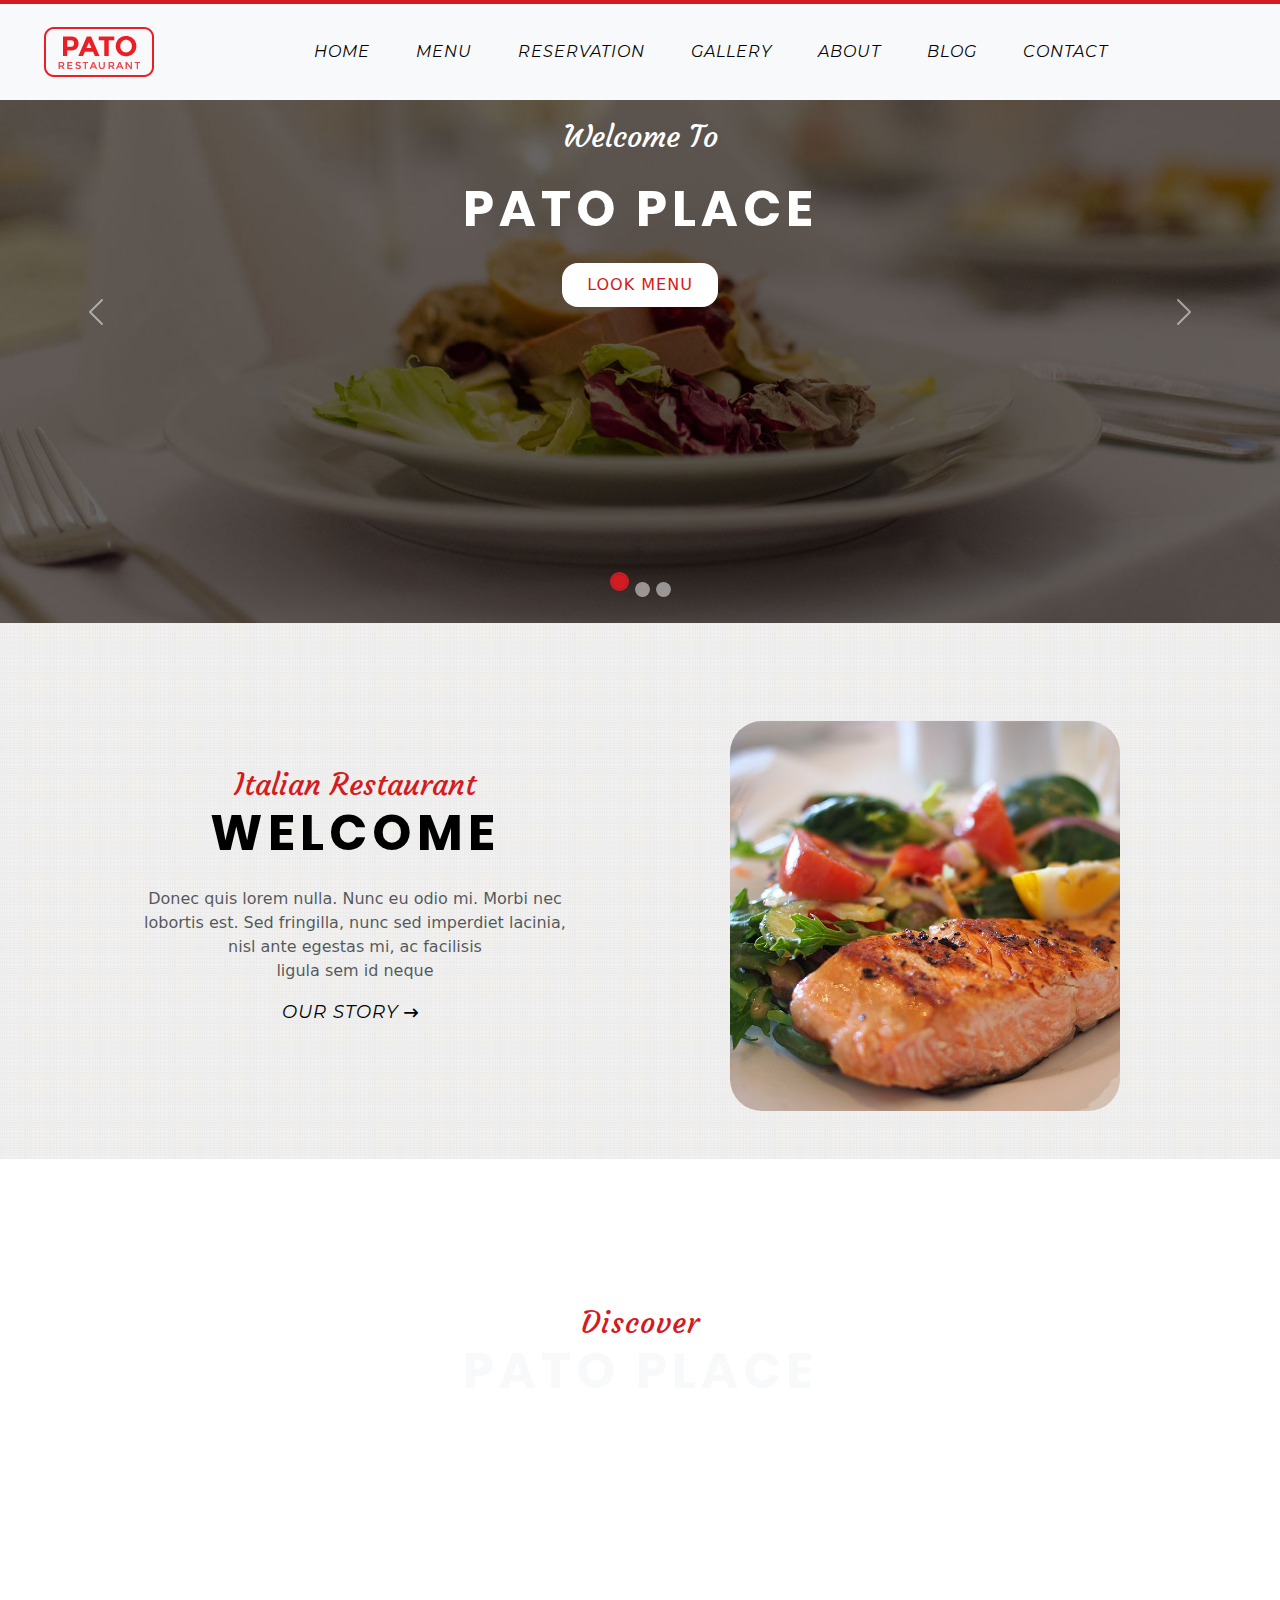
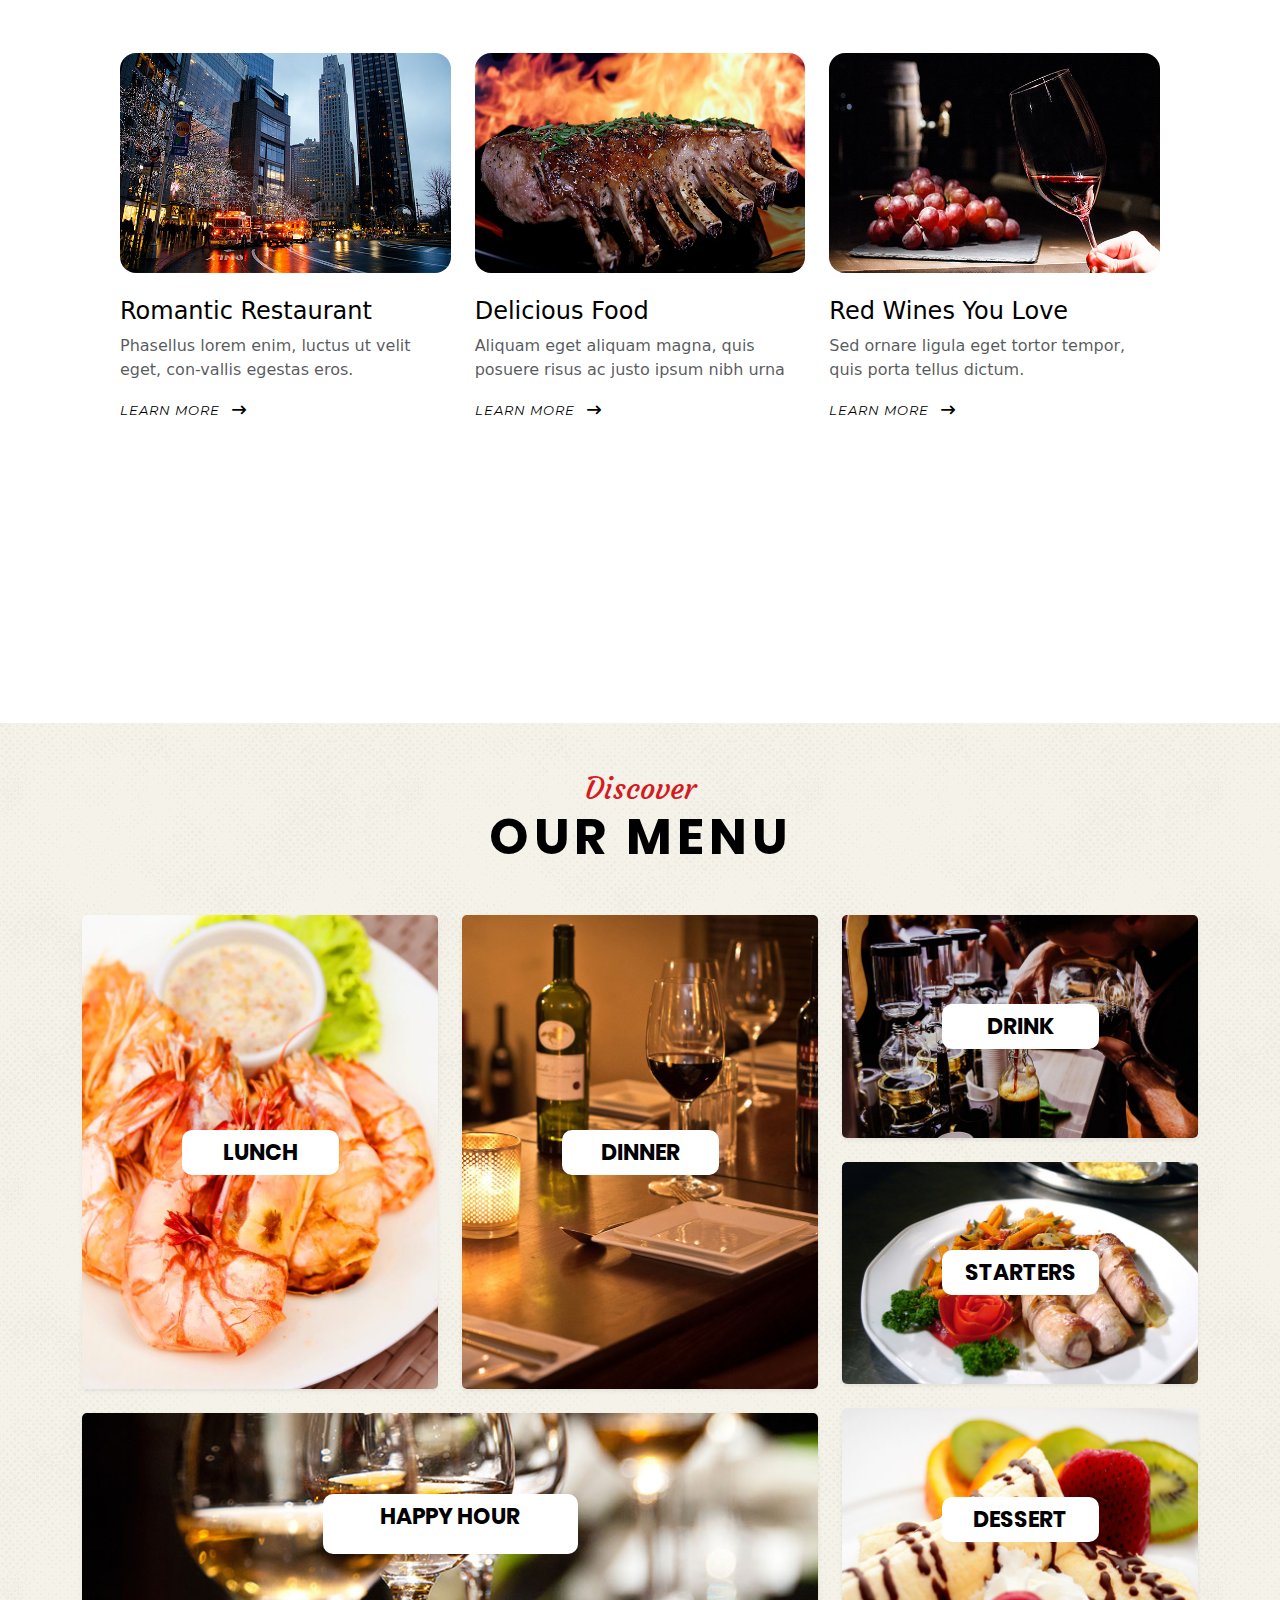
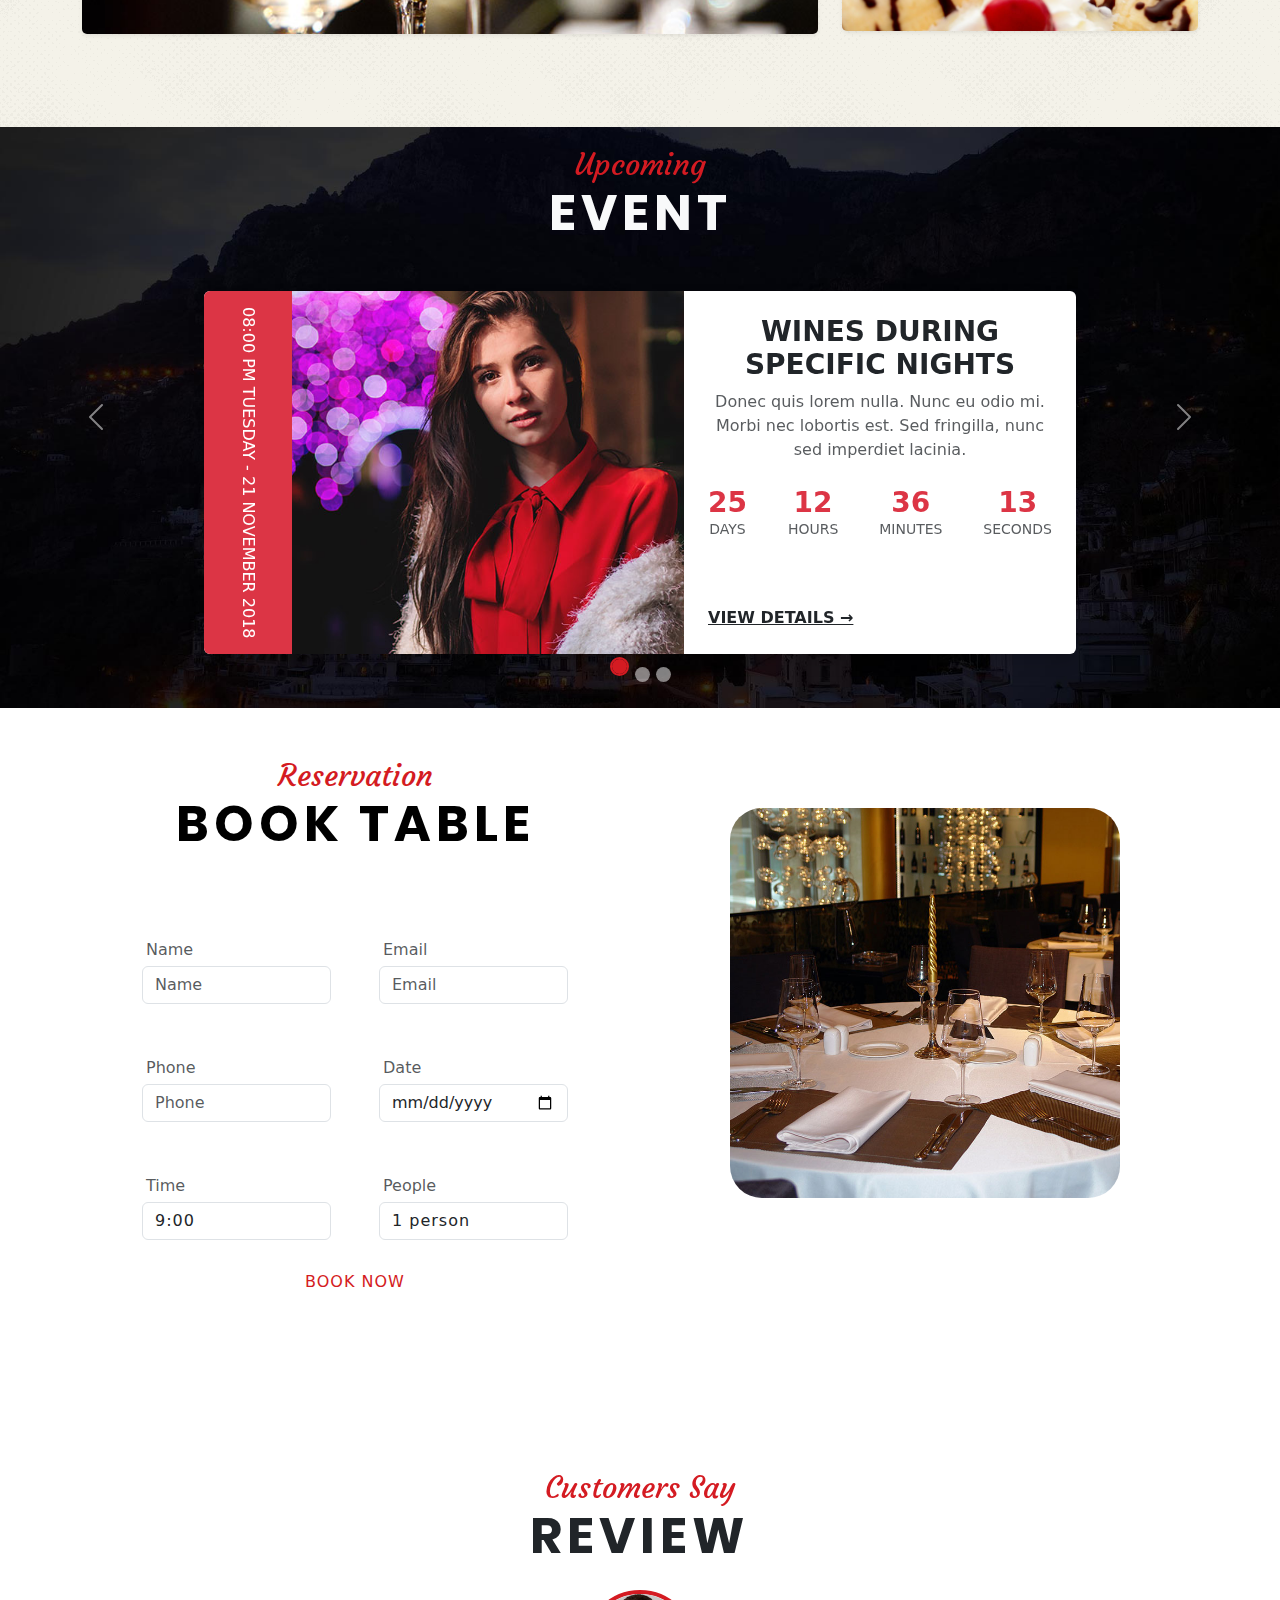
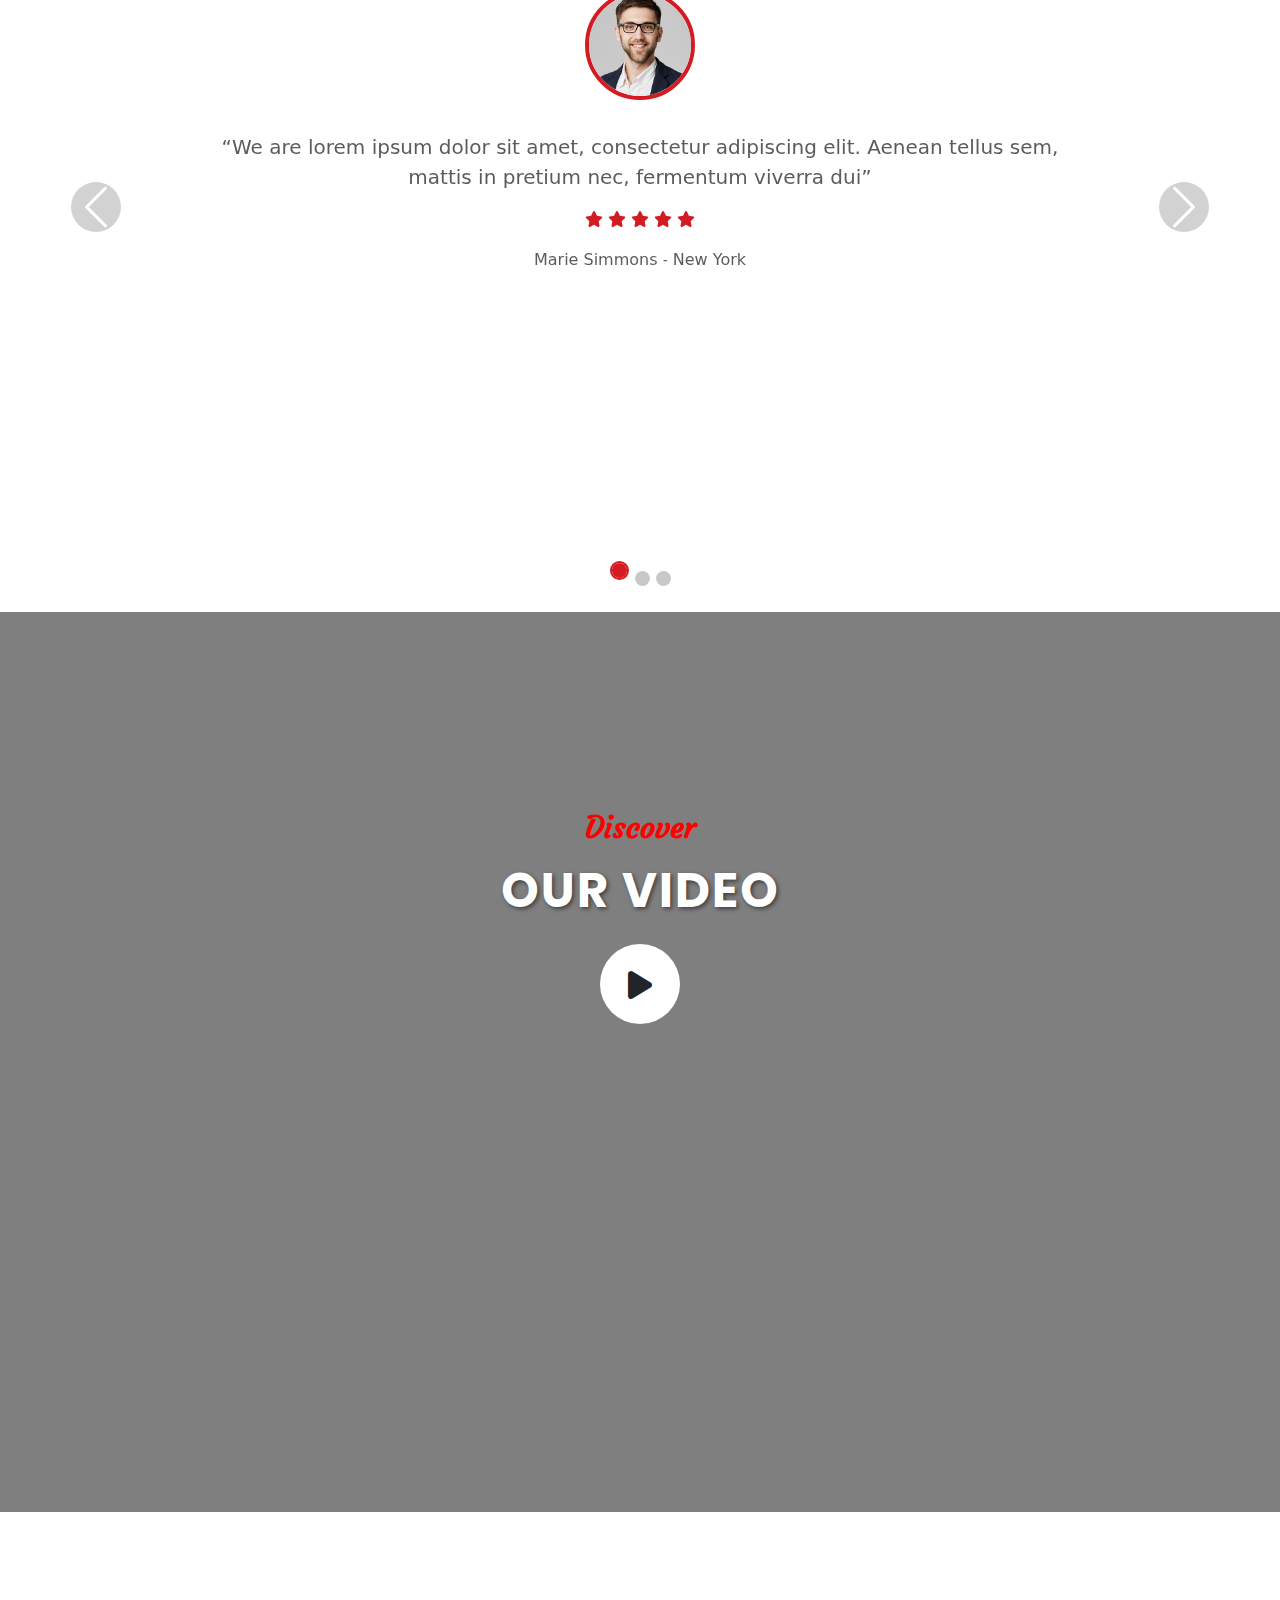
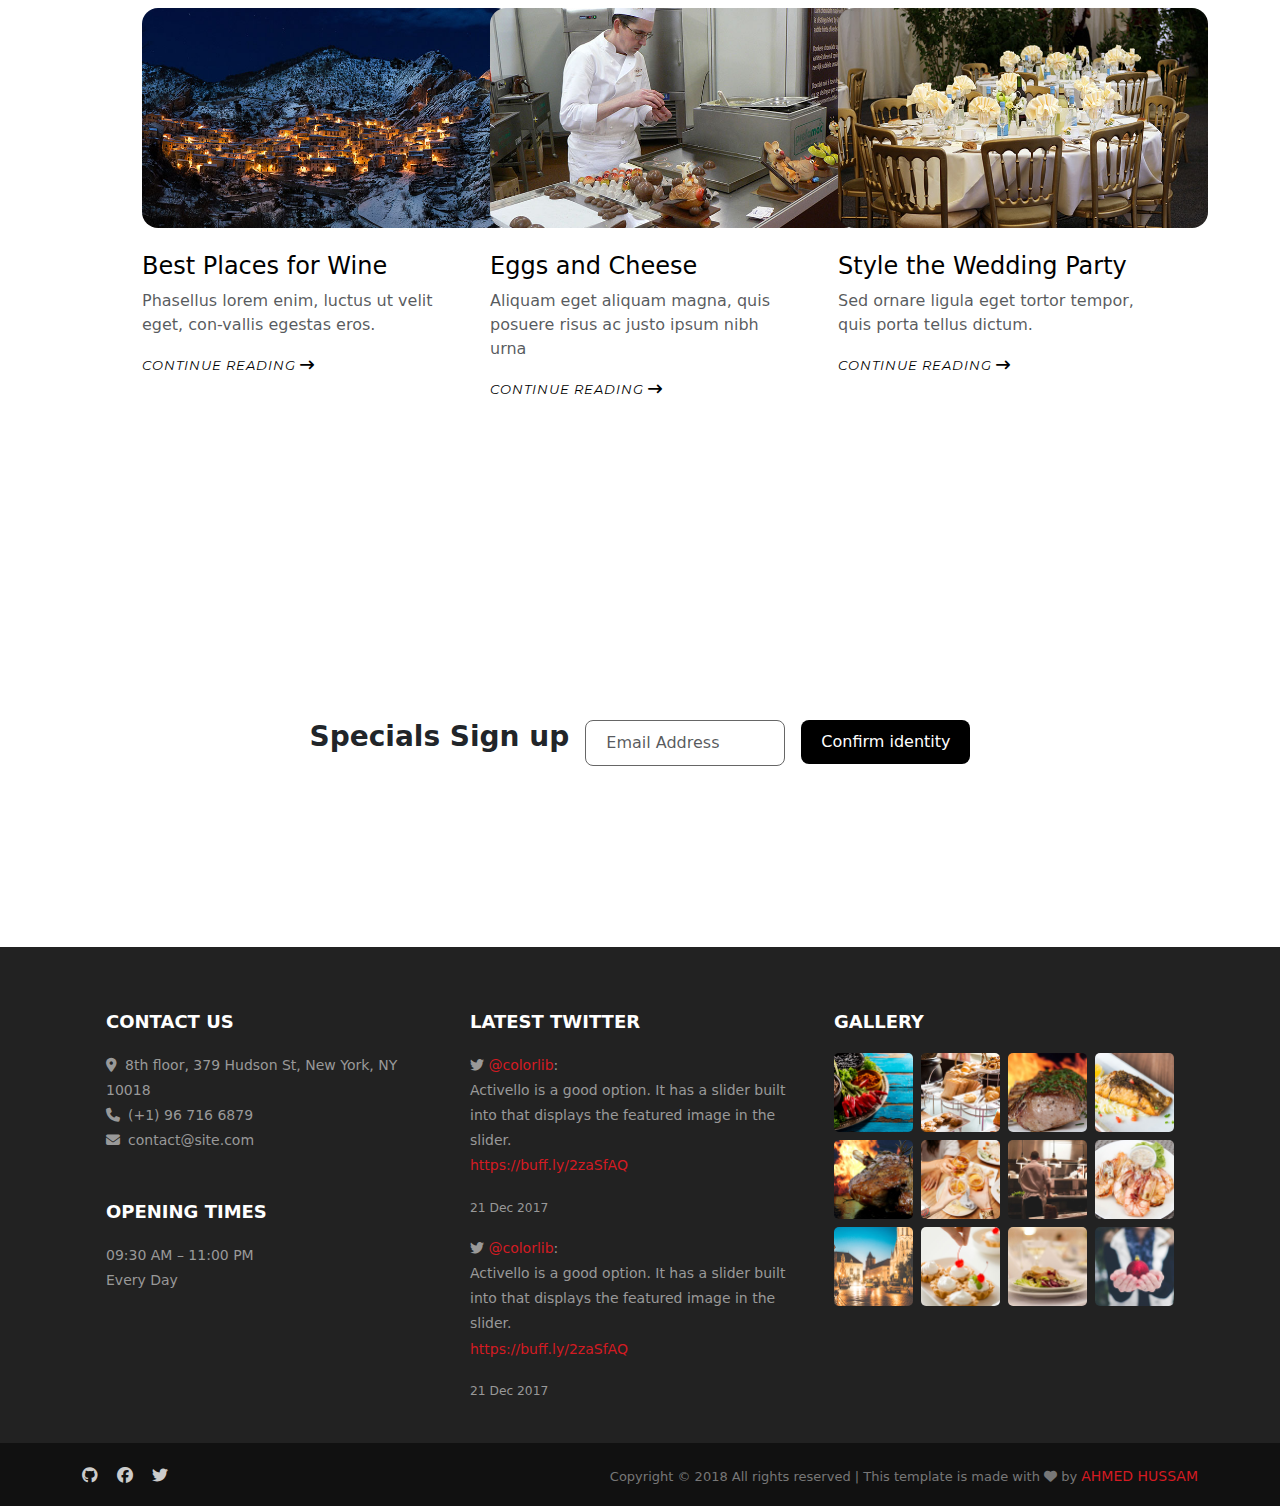
==== commit 060979fe: "." ====
--- a/index.html
+++ b/index.html
@@ -15,7 +15,7 @@
 
 <body>
     <!-- start navbar -->
-    <nav class="navbar navbar-expand-lg navbar-light bg-light shadow sticky-top p-3">
+    <nav class="navbar navbar-expand-lg navbar-light bg-light fixed-top p-3 ">
         <div class="container-fluid">
             <!-- Logo -->
             <a class="navbar-brand m-2 p-2" href="#">
@@ -41,13 +41,13 @@
                         <a class="nav-link" href="reservation.html">Reservation</a>
                     </li>
                     <li class="nav-item">
-                        <a class="nav-link" href="#">Gallery</a>
+                        <a class="nav-link" href="gallery.html">Gallery</a>
                     </li>
                     <li class="nav-item">
                         <a class="nav-link" href="about.html">About</a>
                     </li>
                     <li class="nav-item">
-                        <a class="nav-link" href="#">Blog</a>
+                        <a class="nav-link" href="blog.html">Blog</a>
                     </li>
                     <li class="nav-item">
                         <a class="nav-link" href="contact.html">Contact</a>
@@ -918,6 +918,6 @@
     <!-- Bootstrap JS -->
     <script src="https://cdn.jsdelivr.net/npm/bootstrap@5.3.0-alpha3/dist/js/bootstrap.bundle.min.js"></script>
     <!-- Custom JS -->
-    <script src="script.js"></script>
+    <script src="/script.js"></script>
 </body>
 </html>
--- a/style.css
+++ b/style.css
@@ -37,7 +37,6 @@
     z-index: 3 !important;
     height: 100px;
     border-top: solid 4px var(--red-color);
-
 }
 
 .navbar-nav>li>a {
@@ -62,20 +61,20 @@
 
 @media (max-width: 991.98px) {
     .navbar-collapse {
-        position: fixed; 
+        position: fixed;
         top: 0;
-        right: -100%; 
-        width: 300px; 
-        height: 100%; 
-        background-color: #ffffff; 
+        right: -100%;
+        width: 300px;
+        height: 100%;
+        background-color: #ffffff;
         box-shadow: 0 4px 10px rgba(0, 0, 0, 0.2);
-        transition: all 0.4s ease; 
+        transition: all 0.4s ease;
         z-index: 1050;
     }
 
     /* عند ظهور القائمة */
     .navbar-collapse.show {
-        right: 0; 
+        right: 0;
     }
 
 
@@ -83,7 +82,7 @@
         position: absolute;
         top: 10px;
         right: 10px;
-        z-index: 1060; 
+        z-index: 1060;
     }
 }
 
@@ -311,9 +310,9 @@
 }
 
 @media only screen and (max-width: 768px) {
-#content-intro {
-    padding-bottom: 80rem ! important;
-}
+    #content-intro {
+        padding-bottom: 80rem ! important;
+    }
 }
 
 /* end content-intro */
@@ -703,7 +702,7 @@
     z-index: 1;
 }
 
-iframe {   
+iframe {
     z-index: 10000 !important;
 }
 
@@ -773,11 +772,11 @@
 }
 
 
-@media only screen and ( max-width: 768px) {
+@media only screen and (max-width: 768px) {
     #Blog {
         padding-bottom: 82rem ! important;
     }
-    }
+}
 
 /* end Blog */
 
@@ -907,6 +906,7 @@
 .social-icons a:hover {
     color: #f00;
 }
+
 /* end footer */
 
 /* back to top */
@@ -915,15 +915,15 @@
     bottom: 40px;
     right: 40px;
     display: none;
-    z-index: 999; 
+    z-index: 10000;
     border-radius: 50%;
     font-size: 24px;
-    box-shadow: 0px 4px 6px rgba(0, 0, 0, 0.2); 
+    box-shadow: 0px 4px 6px rgba(0, 0, 0, 0.2);
     transition: all 0.3s ease-in-out;
 }
 
 .backToTop:hover {
-    transform: scale(1.1); 
+    transform: scale(1.1);
     box-shadow: 0px 6px 8px rgba(0, 0, 0, 0.3);
     transition: all 0.3s ease-in-out;
 }
@@ -965,3 +965,275 @@
     color: #888;
     font-size: 0.9rem;
 }
+
+
+.breadcrumb {
+    margin-left: 100px;
+}
+
+
+.breadcrumb .breadcrumb-item a {
+    color: var(--black-color);
+    text-decoration: none;
+    transition: all 0.3s ease;
+}
+
+.breadcrumb .breadcrumb-item a:hover {
+    color: var(--red-color);
+    text-decoration: none;
+    transition: all 0.3s ease;
+}
+
+
+.blog-img-overlay {
+    overflow: hidden;
+    border-radius: 16px;
+    position: relative;
+}
+
+.blog-img {
+    width: 820px;
+    height: 615px;
+    border-radius: 16px;
+    transition: transform 0.3s ease-out;
+}
+
+.blog-img:hover {
+    transform: scale(1.05);
+
+}
+
+.blog-img-content {
+    position: absolute;
+    top: 0;
+    left: 0;
+    padding: 15px !important;
+    border-radius: 16px;
+    background-color: var(--red-color);
+    display: flex;
+    flex-direction: column;
+    justify-content: center;
+    align-items: center;
+    text-align: center;
+}
+
+.blog-date {
+    font-weight: 700;
+    font-size: 39px;
+}
+
+.blog-month {
+    font-weight: 400;
+    font-size: 12px;
+}
+
+.blog-title {
+    color: var(--black-color);
+    font-weight: 600;
+    font-size: 20px;
+    transition: all 0.3s ease;
+}
+
+.blog-title:hover {
+    color: var(--red-color);
+    transition: all 0.3s ease;
+}
+
+.blog-content .txt4 {
+    color: var(--black-color);
+    border: none;
+    letter-spacing: 1px;
+    font-size: 12px;
+    border-radius: 16px;
+    text-transform: uppercase;
+    cursor: pointer;
+    transition: color 0.3s;
+    text-decoration: none;
+    font-family: "montserrat";
+}
+
+.blog-content .txt4:hover {
+    color: var(--red-color);
+    transition: color 0.3s;
+}
+
+.blog-content .txt4 i {
+    margin-right: 10px;
+    font-size: 12px;
+}
+
+.page-link {
+    border-radius: 100% !important;
+    color: var(--black-color);
+    transition: all 0.3s ease;
+}
+
+.active .page-link {
+    background-color: var(--black-color) !important;
+    color: var(--white-color);
+    transition: all 0.3s ease;
+    border: none;
+}
+
+.page-link:hover {
+    color: var(--white-color);
+    background-color: var(--black-color);
+    transition: all 0.3s ease;
+}
+
+.widget-list li {
+    list-style: none;
+}
+
+
+.widget-list a {
+    color: var(--black-color);
+    text-decoration: none;
+    letter-spacing: 1px;
+    font-size: 14px;
+    text-transform: uppercase;
+    cursor: pointer;
+    transition: color 0.3s;
+    font-family: "montserrat";
+}
+
+.widget-list a:hover {
+    color: var(--red-color);
+    transition: color 0.3s;
+}
+
+.widget-list-img {
+    width: 70px;
+    height: 70px;
+    border-radius: 16px;
+}
+
+.text-truncate a {
+    font-weight: 500;
+    font-size: 12px;
+    letter-spacing: 1px;
+    color: var(--black-color);
+    text-decoration: none;
+    transition: all 0.3s ease;
+}
+
+.f-col {
+    border-right: solid 1px rgba(33, 37, 41, 0.75);
+    padding: 0 20px !important;
+}
+
+.gallery-btn {
+    background-color: var(--white-color);
+    color: var(--black-color);
+    border: none;
+    border-radius: 8px;
+    transition: background-color 0.3s ease;
+    text-transform: uppercase;
+}
+
+.gallery-btn-active {
+    background-color: var(--black-color) !important;
+    color: var(--white-color);
+}
+
+.gallery-btn:hover {
+    background-color: var(--black-color);
+    color: var(--white-color);
+    transition: background-color 0.3s ease;
+}
+
+
+
+#galleryBts {
+    display: flex;
+    justify-content: space-between;
+    align-items: center;
+    padding: 30px 0;
+    width: 62%;
+    margin: 0 auto;
+
+}
+
+.galleryBtn {
+    cursor: pointer;
+    font-family: poppins;
+    font-weight: 500;
+    font-size: 15px;
+    color: #000;
+    text-transform: uppercase;
+    letter-spacing: 2px;
+    border-radius: 8px;
+    padding: 4px 12px;
+    transition: 400ms all;
+}
+
+.galleryBtn:hover {
+    background-color: #000;
+    color: #fff;
+    transition: 400ms all;
+}
+
+.btnActive {
+    background-color: #000;
+    color: #fff;
+}
+
+#galleryPhotos {
+    display: flex;
+    justify-content: space-evenly;
+    flex-wrap: wrap;
+    width: 80%;
+    margin: 0 auto;
+}
+
+.photos {
+    position: relative;
+    width: 30%;
+    aspect-ratio: 1.33;
+    margin-bottom: 32px;
+    background-size: 105%;
+    background-position: center;
+    border-radius: 8px;
+    transition: 0.4s all;
+}
+
+.photos:hover {
+    background-size: 115%;
+    transition: 0.4s all;
+}
+
+
+.photos .overlay {
+    position: absolute;
+    top: 0;
+    bottom: 0;
+    left: 0;
+    right: 0;
+    height: 100%;
+    width: 100%;
+    opacity: 0;
+    transition: .5s ease;
+    background-color: var(--red-color);
+}
+
+.photos .overlay:hover {
+
+    opacity: 0.8;
+}
+
+.fa-magnifying-glass {
+    border: white solid 3px;
+    background-color: var(--white-color);
+    border-radius: 50%;
+    padding: 10px;
+    color: var(--red-color);
+    font-size: 20px;
+    position: absolute;
+    top: 50%;
+    left: 50%;
+    -webkit-transform: translate(-50%, -50%);
+    -ms-transform: translate(-50%, -50%);
+    transform: translate(-50%, -50%);
+    text-align: center;
+    
+}